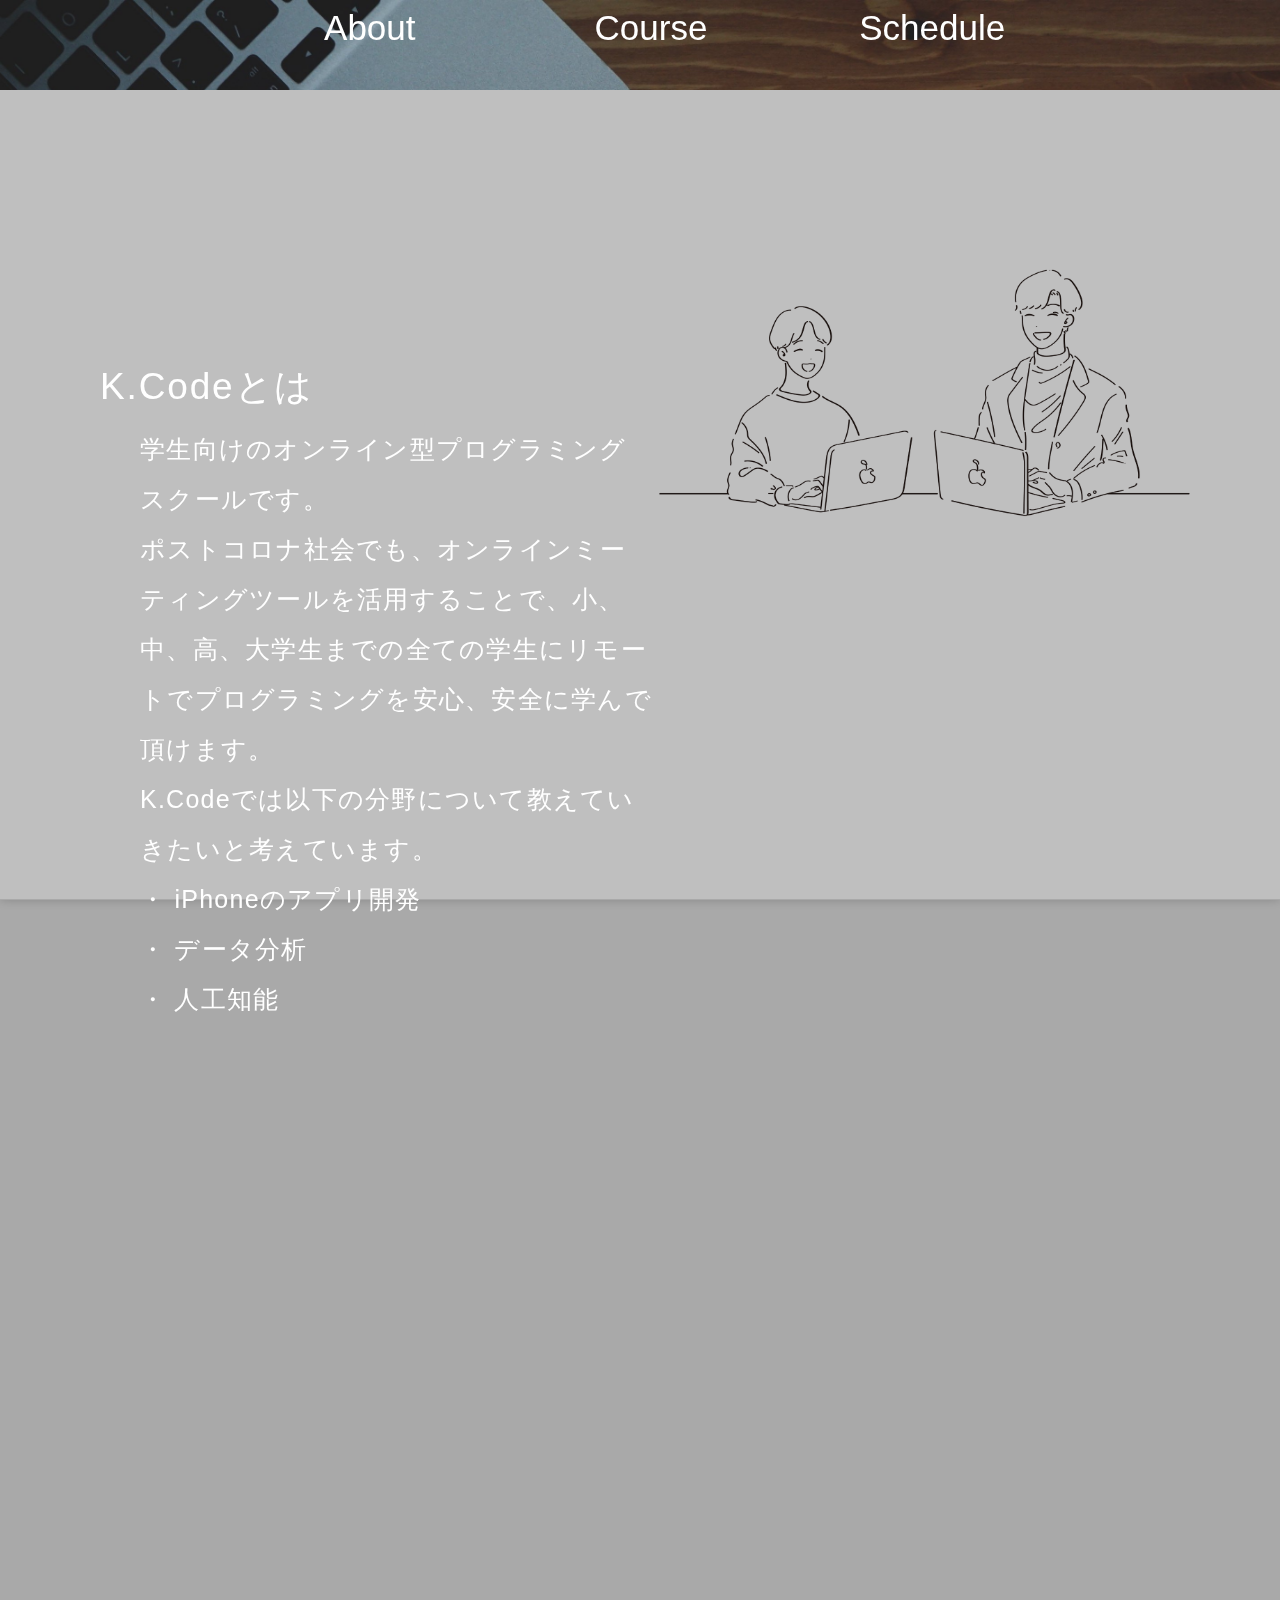
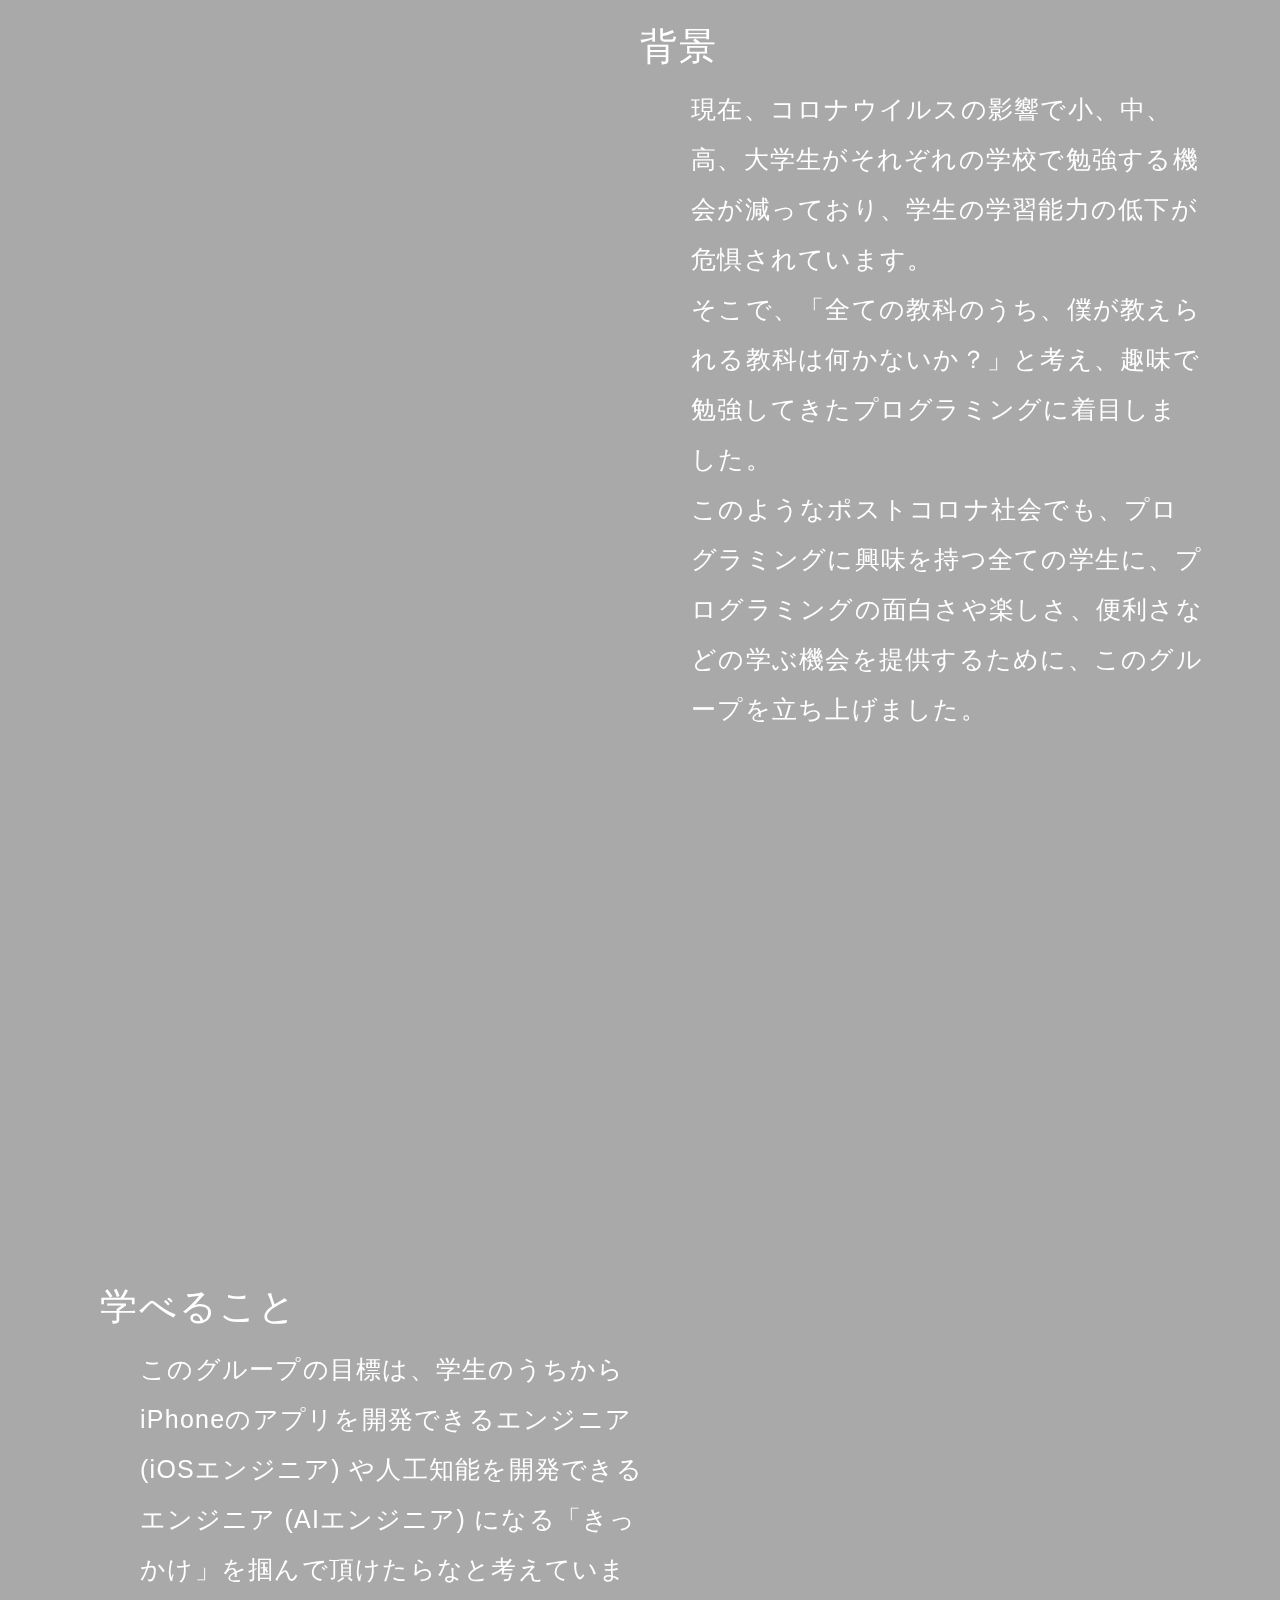
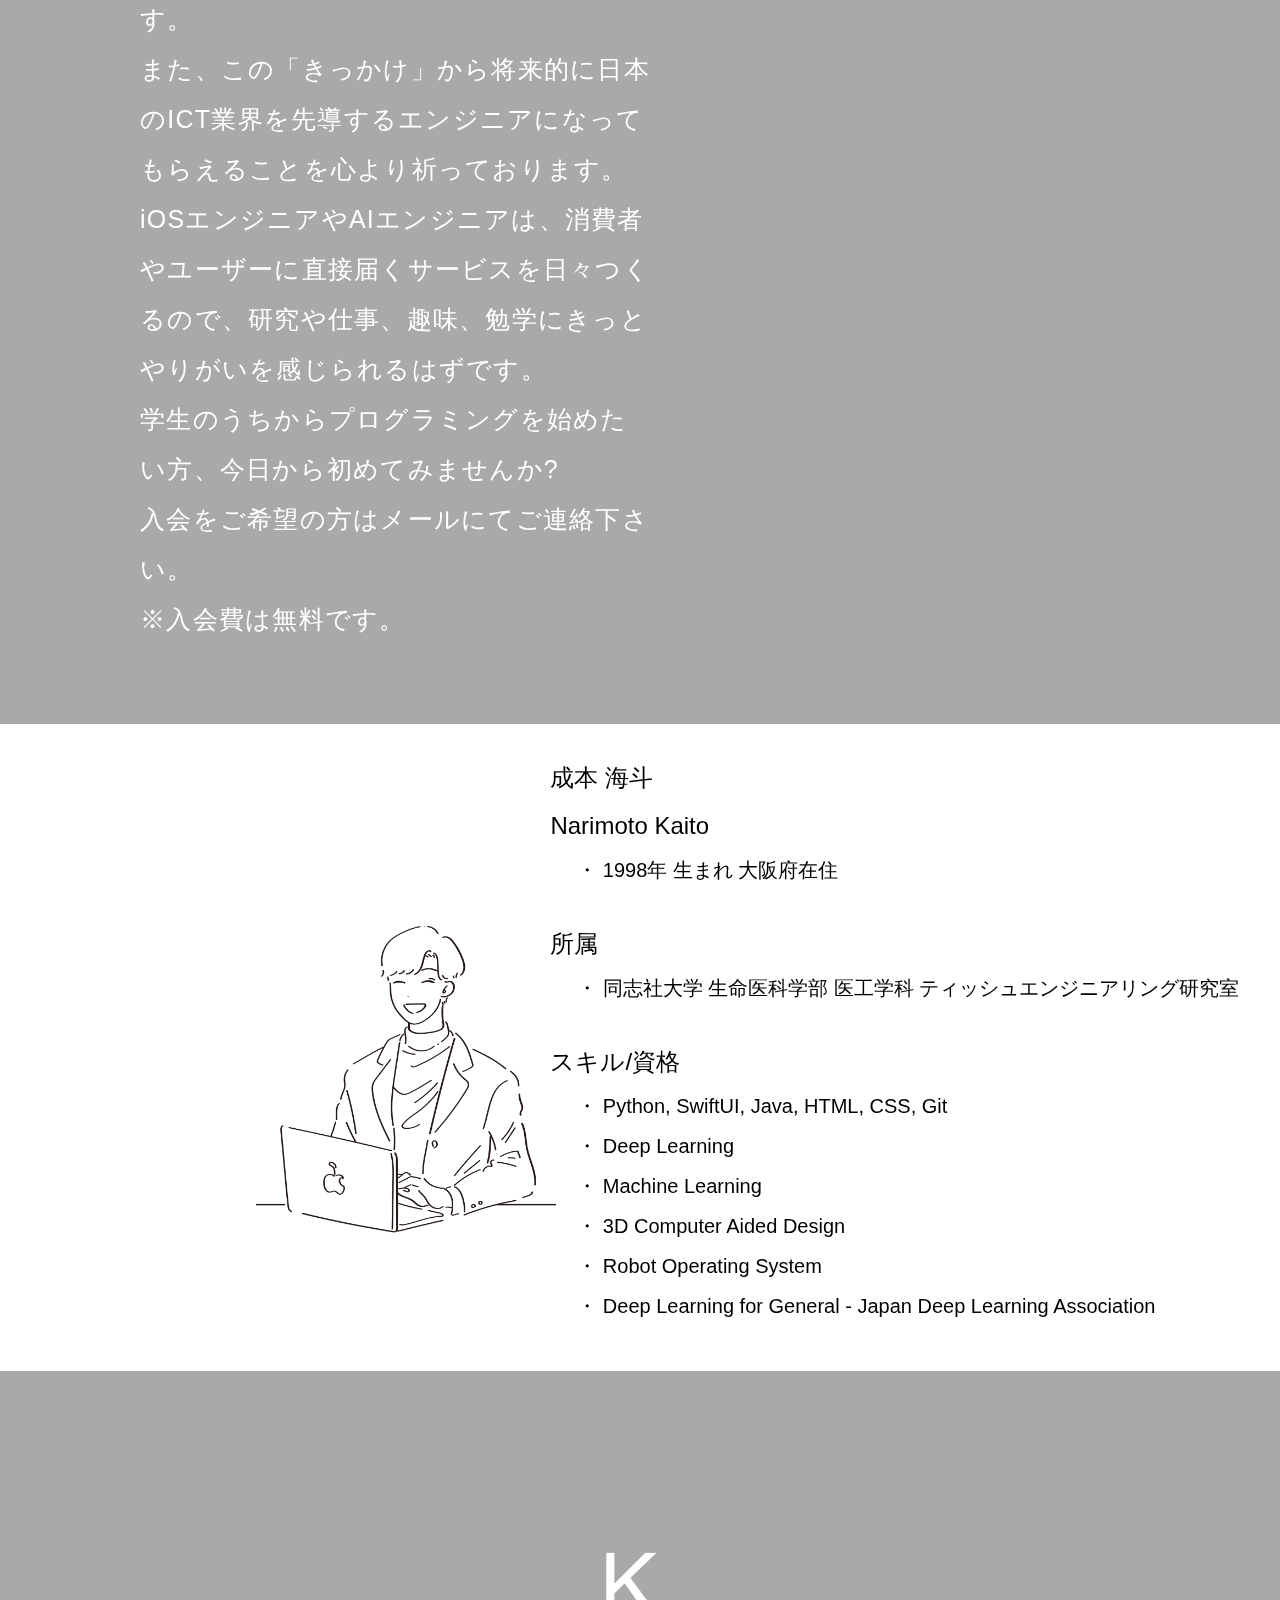
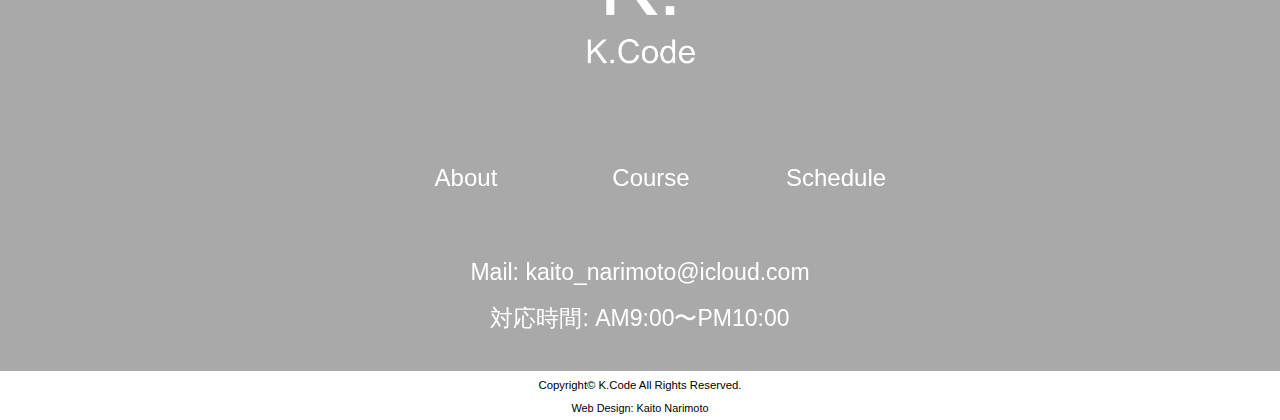
==== about_kcode.html @ 1149d19e "Add files via upload" ====
<!DOCTYPE html>
<html lang="ja">
<head>
<meta charset="UTF-8">
<meta http-equiv="X-UA-Compatible" content="IE=edge">
<title>K.Code</title>
<meta name="viewport" content="width=device-width, initial-scale=1">
<meta name="description" content="K.Code">
<meta name="keywords" content="K.Code,プログラミング,プログラミングスクール,学生,学生から始めるプログラミング,学生から始められるプログラミングスクール,学生用プログラミングスクール,学生向けのプログラミングスクール,中学,高校,大学">
<link rel="stylesheet" href="css/style_about_kcode.css">
<link rel="stylesheet" href="css/slide.css">
<script src="js/openclose.js"></script>
<script src="js/fixmenu.js"></script>
<script src="js/scroll.js"></script>
<script src="js/fixmenu_pagetop.js"></script>
<script src="https://ajax.googleapis.com/ajax/libs/jquery/1.12.4/jquery.min.js"></script>
<script>
$(window).scroll(function() {
var windowH = $(window).height(),
scrollY = $(window).scrollTop();
$('#logo img, #about-kcode-other h1, #about-kcode-other h2, #about-kcode-other h3, #about-kcode-other h4, #contents h5, #contents h6').each(function() {
  var elPosition = $(this).offset().top;
  if (scrollY > elPosition - windowH) {
    $(this).addClass("fadein");
  }else{
    $(this).removeClass("fadein");
  }
});
});

</script>
<!--フェードイン-->

</head>

<body>

<header>

<!--スライドショー-->
<aside id="mainimg">
<div class="slide1">slide1</div>
<div class="slide2">slide2</div>
<div class="slide3">slide3</div>
<div class="slide4">slide4</div>
</aside>


<nav id="menubar">
<ul>
<li><a href="index.html#about">About</a></li>
<li><a href="index.html#course">Course</a></li>
<li><a href="index.html#schedule">Schedule</a></li>
</ul>
</nav>
</header>



<div id="container">

<div id="contents">


<div class="fix-background KCode">
<div id="about-kcode">
<h1>K.Codeとは</h1>
<h2>
学生向けのオンライン型プログラミングスクールです。</br>
ポストコロナ社会でも、オンラインミーティングツールを活用することで、小、中、高、大学生までの全ての学生にリモートでプログラミングを安心、安全に学んで頂けます。</br>
K.Codeでは以下の分野について教えていきたいと考えています。</br>
 ・ iPhoneのアプリ開発</br>
 ・ データ分析</br>
 ・ 人工知能
</h2>
</div>
</div>
<div id="about-kcode-other">
<div class="fix-background Programing">
<h3>背景</h3>
<h4>
現在、コロナウイルスの影響で小、中、高、大学生がそれぞれの学校で勉強する機会が減っており、学生の学習能力の低下が危惧されています。</br>
そこで、「全ての教科のうち、僕が教えられる教科は何かないか？」と考え、趣味で勉強してきたプログラミングに着目しました。</br>
このようなポストコロナ社会でも、プログラミングに興味を持つ全ての学生に、プログラミングの面白さや楽しさ、便利さなどの学ぶ機会を提供するために、このグループを立ち上げました。</br>
</h4>
</div>
<div class="fix-background Bridge">
<h1>学べること</h1>
<h2>
このグループの目標は、学生のうちからiPhoneのアプリを開発できるエンジニア (iOSエンジニア) や人工知能を開発できるエンジニア (AIエンジニア) になる「きっかけ」を掴んで頂けたらなと考えています。</br>
また、この「きっかけ」から将来的に日本のICT業界を先導するエンジニアになってもらえることを心より祈っております。</br>
iOSエンジニアやAIエンジニアは、消費者やユーザーに直接届くサービスを日々つくるので、研究や仕事、趣味、勉学にきっとやりがいを感じられるはずです。</br>
学生のうちからプログラミングを始めたい方、今日から初めてみませんか?</br>
入会をご希望の方はメールにてご連絡下さい。</br>
※入会費は無料です。</br>
</h2>
</div>
</div>

<div class="bg2">
<div id="logo"><img src="images/about_kcode/Kperson.png"></div>

<h5 class="head">
成本 海斗</br>
Narimoto Kaito
</h5>
<h6>
  ・ 1998年 生まれ 大阪府在住
</h6>
<h5>
所属
</h5>
<h6>
  ・ 同志社大学 生命医科学部 医工学科 ティッシュエンジニアリング研究室
</h6>
<h5>
スキル/資格
</h5>
<h6>
  ・ Python, SwiftUI, Java, HTML, CSS, Git</br>
  ・ Deep Learning</br>
  ・ Machine Learning</br>
  ・ 3D Computer Aided Design</br>
  ・ Robot Operating System</br>
  ・ Deep Learning for General - Japan Deep Learning Association</br>
</br>
</h6>

</div>
<!--/#about-->


<div id="contact">

<p class="c"><a href="index.html"><img src="images/K_Code(black_transparency).png" alt="" width="150px"></a></p>

<nav id="menubar_last">
<ul>
<li><a href="index.html#about">About</a></li>
<li><a href="index.html#course">Course</a></li>
<li><a href="index.html#schedule">Schedule</a></li>
</ul>
</nav>

<p>
Mail: kaito_narimoto@icloud.com<br>
対応時間: AM9:00〜PM10:00</p>

</div>



</div>
<!--/#contents-->

</div>
<!--/#container-->


<footer>
<small>Copyright&copy; K.Code All Rights Reserved.</small>
<span class="pr">Web Design: Kaito Narimoto</span>
</footer>
<!--<p class="nav-fix-pos-pagetop"><a href="#">↑</a></p>-->

</body>
</html>
---- css/style_about_kcode.css ----
@charset "utf-8";



/*全端末（PC・タブレット・スマホ）共通設定
------------------------------------------------------------------------------------------------------------------------------------------------------*/

/*全体の設定
---------------------------------------------------------------------------*/
html,body {height: 100%;}
body {
	margin: 0px;
	padding: 0px;
	color: #333;	/*全体の文字色*/
	font-family:"Arial", "Hiragino Kaku Gothic Pro", "メイリオ", Meiryo, Osaka, "ＭＳ Ｐゴシック", "MS PGothic", sans-serif;	/*フォント種類*/
	font-size: 16px;	/*文字サイズ*/
	line-height: 2;		/*行間*/
	background: #a9a9a9;	/*背景色*/
	-webkit-text-size-adjust: none;
}
h1,h2,h3,h4,h5,h6,p,ul,ol,li,dl,dt,dd,form,figure,form {margin: 0px;padding: 0px;font-size: 100%;font-weight: normal;}
ul {list-style-type: none;}
ol {padding-left: 40px;padding-bottom: 15px;}
img {border: none;max-width: 100%;height: auto;vertical-align: middle;}
table {border-collapse:collapse;font-size: 100%;border-spacing: 0;}
iframe {width: 100%;}

@keyframes opa1 {
0% {opacity: 0;}
100% {opacity: 1;}
}

/*リンク（全般）設定
---------------------------------------------------------------------------*/
a {
	color: #333;		/*リンクテキストの色*/
	transition: 0.5s;	/*マウスオン時の移り変わるまでの時間設定。0.5秒。*/
	text-decoration: none;
}
a:hover {
	color: #ff4765;			/*マウスオン時の文字色*/
	text-decoration: none;	/*マウスオン時に下線を消す設定。残したいならこの１行削除。*/
}

/*ヘッダー（一番上の、ロゴやメニューが入っているブロック）
---------------------------------------------------------------------------*/
header {
	height: 10%;
	overflow-x: hidden;
	position: relative;
	background: url(../images/background.jpg) no-repeat center center / cover;	/*背景画像の読み込み*/
}

header h1 {
	text-align: center;
	font-size: 50px;	/*文字サイズ*/
	position: relative;
	margin-top: 70px;
	top: 30%;	/*ロゴやメニューが入っているブロックに対して、下からの配置場所の指定。*/
	color: #fff;
}

/*メニュー
---------------------------------------------------------------------------*/
/*メニューブロック全体への指定*/
#menubar {
	position: absolute;
	bottom: 20%;	/*ロゴやメニューが入っているブロックに対して、下からの配置場所の指定。*/
	left: 11px;
	width: 100%;
	text-align: center;
}
/*メニュー１個あたりの指定*/
#menubar li {
	display: inline-block;
	margin: 0 3%;
	animation-name: opa1;
	animation-delay: 1S;
	animation-duration: 1S;
	animation-fill-mode: both;
}
#menubar li a {
	text-decoration: none;display: block;text-align: center;
	width: 200px;	/*メニューの幅*/
	font-size: 35px;
	color: #ffffff;	/*文字色*/
	border-bottom: 2px solid transparent;	/*下線の幅、線種、色。transparentは透明の事。*/
	padding-bottom: 7px;	/*下線と文字の間にとる余白*/
}
/*マウスオン時の指定*/
#menubar li a:hover {
	border-bottom: 2px solid #ffffff;	/*下線の幅、線種、色*/
	letter-spacing: 0.1em;			/*文字間隔を少しだけ広くする指定。そのままがいいならこの１行を削除。*/
}
#menubar_last {
	position: absolute;
	bottom: 160px;	/*ロゴやメニューが入っているブロックに対して、下からの配置場所の指定。*/
	left: 11px;
	width: 100%;
	text-align: center;
}
/*メニュー１個あたりの指定*/
#menubar_last li {
	display: inline-block;
	margin: 0 1%;
	animation-name: opa1;
	animation-delay: 1S;
	animation-duration: 1S;
	animation-fill-mode: both;
}
#menubar_last li a {
	text-decoration: none;display: block;text-align: center;
	width: 155px;	/*メニューの幅*/
	font-size: 24px;
	color: #ffffff;	/*文字色*/
	border-bottom: 2px solid transparent;	/*下線の幅、線種、色。transparentは透明の事。*/
	padding-bottom: 7px;	/*下線と文字の間にとる余白*/
}
/*マウスオン時の指定*/
#menubar_last li a:hover {
	border-bottom: 2px solid #ffffff;	/*下線の幅、線種、色*/
	letter-spacing: 0.1em;			/*文字間隔を少しだけ広くする指定。そのままがいいならこの１行を削除。*/
}
/*上部固定メニューを初期設定では非表示にする*/
.nav-fix-pos {
	display: none;
}
/*fixmenu.jsの設定値にスクロールした時の設定*/
body.is-fixed .nav-fix-pos {
	animation-name: scroll;		/*アニメーションのキーフレームの名前（scroll）*/
	animation-duration: 0.3s;	/*アニメーションの実行時間。0.3秒。*/
	animation-fill-mode: forwards;	/*アニメーションの完了後、最後のキーフレームを維持する*/
}

/*コンテナー（headerとfooterをのぞくブロックを囲むブロック）
---------------------------------------------------------------------------*/
#container {
	overflow:hidden;
}

/*上部固定メインメニューのアニメーションのキーフレーム設定。
フレームが100コマ（0%〜100%）あると思って下さい。
---------------------------------------------------------------------------*/
@keyframes scroll {

/*0コマ目*/
0% {
	opacity: 0;		/*透明度（透明の状態）*/
}
/*100コマ目*/
100% {
	opacity: 1;	/*透明度（色が100%出た状態）*/
	top: 0px;	/*画面上から0pxの場所に配置。（「#top #menubar」で枠外に出していたメニューを定位置に戻す設定）*/
}

}
@keyframes fadein-bottom {
   0% {
      opacity: 0;
      transform: translateY(-20px);
   }
   100% {
      opacity: 1;
      transform: translateY(0);
   }
}
/*フェードイン*/
.fadein {
	opacity: 0;
	animation-name: fadein-bottom;
	animation-delay: 0.5S;
	animation-duration: 1.5s;
	animation-timing-function: ease-out;
	animation-fill-mode: both;
}
/*コンテンツ（上のcontainerの中のブロック）
---------------------------------------------------------------------------*/

#contents {
	overflow: hidden;
	position: relative;z-index: 1;
}
#logo img {
	display: block;
	left: 20%;
	width: 300px;
	position: absolute;
	padding-top: 180px;
}
#contents h1 {
	clear: both;
	font-size: 37px;	/*文字サイズ*/
	letter-spacing: 0.05em;	/*文字間隔を少し広くとる設定*/
	text-align: left;		/*文字をセンタリング*/
	position: relative;
	padding-top: 180px;
	left: 100px;
	color: #ffffff;		/*文字色*/
}
#contents h2 {
	clear: both;
	font-size: 25px;	/*文字サイズ*/
	letter-spacing: 0.05em;	/*文字間隔を少し広くとる設定*/
	text-align: left;		/*文字をセンタリング*/
	position: relative;
	left: 140px;
	width: 40%;
	color: #ffffff;		/*文字色*/
}
#contents h3 {
	clear: both;
	font-size: 37px;	/*文字サイズ*/
	letter-spacing: 0.05em;	/*文字間隔を少し広くとる設定*/
	text-align: left;		/*文字をセンタリング*/
	position: relative;
	padding-top: 180px;
	left: 50%;
	color: #ffffff;		/*文字色*/
}
#contents h4 {
	clear: both;
	font-size: 25px;	/*文字サイズ*/
	letter-spacing: 0.05em;	/*文字間隔を少し広くとる設定*/
	text-align: left;		/*文字をセンタリング*/
	position: relative;
	left: 54%;
	width: 40%;
	color: #ffffff;		/*文字色*/
}

#contents h5 {
	color: #000;
	font-size: 24px;	/*文字サイズ*/
	position: relative;
	padding-top: 30px;	/*上に100px移動させる設定*/
	left: 40%;
	text-align: left;
	width: 100%;

}

#contents h6 {
	color: #000;
	font-size: 20px;	/*文字サイズ*/
	position: relative;
	left: 43%;
	text-align: left;
	width: 100%;
}

/*コンテンツ内にあるp(段落)タグ設定*/
#contact p {
	font-size: 23px;
	text-align: center;
	color: #ffffff;
	padding-top: 170px
}
/*他。微調整。*/
#contents p + p {
	margin-top: -5px;
}
#contents h2 + p,
#contents h3 + p {
	margin-top: -10px;
}
#about-kcode {
	animation-name: fadein-bottom;
	animation-delay: 1.5S;
	animation-duration: 2.0s;
	animation-timing-function: ease-out;
	animation-fill-mode: both;
}
#contact {
	height: 600px;
}
/*コンテンツ内にある固定バックグラウンド*/
.fix-background {
	min-height: 1100px;
	background-attachment: fixed;
	background-size: cover;
	background-repeat: no-repeat;
	background-position: center;
}
.Bridge {
	background-image: url(../images/about_kcode/bridge.jpg);
	padding-top: 80px;
	padding-bottom: 80px;
}
.KCode {
	background-image: url(../images/about_kcode/about_KCode.png);
	padding-top: 80px;
	padding-bottom: 80px;
}
.Programing {
	background-image: url(../images/about_kcode/code.png);
	padding-top: 80px;
	padding-bottom: 80px;
}
/*白色ボックス*/
/*clearfix（変更不要）*/
.bg2:after {
    content: "";display: block;clear: both;
}

/*bg2ブロック*/
.bg2 {
	min-height: 500px;
	background: #ffff;	/*背景色*/
	color: #ffff;			/*文字色*/
	padding: 0 15% 5px;
}







/*フッター設定
---------------------------------------------------------------------------*/
footer {
	clear: both;
	margin: 0;
	padding: 0;
	text-align: center;
	background: #ffffff;	/*背景色*/
	color: #000000;		/*文字色*/
	font-size: 85%;		/*文字サイズ*/
	position: relative;
	z-index: 2;
}
footer a {
	color: #fff;	/*リンクテキストの文字色*/
	text-decoration: none;
}
footer a:hover {
	color: #fff;	/*マウスオン時の文字色*/
}
footer .pr {
	display: block;
	font-size: 80%;
}


/*テーブル
---------------------------------------------------------------------------*/
/*テーブル１行目に入った見出し部分（※caption）*/
.ta1 caption {
	border: 1px solid #999;	/*テーブルの枠線の幅、線種、色*/
	border-bottom: none;	/*下線だけ消す*/
	text-align: center;		/*文字をセンタリング*/
	background: #dfdfdf;	/*背景色*/
	font-weight: bold;		/*太字に*/
	padding: 10px;			/*ボックス内の余白*/
}
/*テーブル１行目に入った見出し部分（※tamidashi）*/
.ta1 th.tamidashi {
	width: auto;
	text-align: center;	/*文字をセンタリング*/
	background: #dfdfdf;	/*背景色*/
}
/*ta1テーブルブロック設定*/
.ta1 {
	table-layout: fixed;
	width: 100%;
	margin: 0 auto 20px;
}
.ta1, .ta1 td, .ta1 th {
	word-break: break-all;
	border: 1px solid #fff;	/*テーブルの枠線の幅、線種、色*/
	text-align: center;
	padding: 10px;			/*テーブル内の余白*/
	color: #fff;
}
/*テーブルの左側ボックス*/
.ta1 th {
	text-align: center;	/*センタリング*/
	width: 30%;			/*幅*/
}


/*PAGE TOP（↑）設定
---------------------------------------------------------------------------*/
body .nav-fix-pos-pagetop a {
	display: none;
}
body.is-fixed-pagetop .nav-fix-pos-pagetop a {
	display: block;text-decoration: none;text-align: center;position: fixed;animation-name: opa1;animation-duration: 1s;animation-fill-mode: forwards;
	width: 20%;		/*ボタンの幅*/
	line-height: 60px;	/*ボタンの高さ*/
	bottom: 50px;		/*画面の下からの配置場所指定*/
	right: 3%;			/*画面の右からの配置場所指定*/
	background: #555;	/*背景色（古いブラウザ用）*/
	background: rgba(0,0,0,0.5);	/*背景色。0,0,0は黒の事で、0.5は色が50%出た状態の事。*/
	color: #fff;		/*文字色*/
	border-radius: 50%;	/*円形にする指定。この１行を削除すると正方形になります。*/
}
body.is-fixed-pagetop .nav-fix-pos-pagetop a:hover {
	background: #999;	/*マウスオン時の背景色*/
}


/*ul.disc,olタグ
---------------------------------------------------------------------------*/
ul.disc {
	list-style: disc;
	padding: 0 20px 20px 55px;
}
ol {
	padding: 0 20px 20px 42px;
}

/*その他
---------------------------------------------------------------------------*/
.look {background: #fff;border: 1px solid #ccc;padding: 5px 10px;border-radius: 4px;}
.mb15,.mb1em {margin-bottom: 15px;}
.clear {clear: both;}
ul.disc {padding: 0em 25px 15px 40px;list-style: disc;}
.color1, .color1 a {color: #ff4765;}
.pr {font-size: 10px;}
.wl {width: 96%;}
.ws {width: 50%;}
.c {text-align: center;}
.r {text-align: right;}
.l {text-align: left;}
.big1 {font-size: 40px;letter-spacing: 0.2em;}
.mini1 {font-size: 11px;display: inline-block;line-height: 1.5;}
.sh {display: none;}




/*画面幅800px以下の設定
------------------------------------------------------------------------------------------------------------------------------------------------------*/
@media screen and (max-width:900px){

/*ヘッダー（一番上の、ロゴやメニューが入っているブロック）
---------------------------------------------------------------------------*/
/*ロゴ画像*/
header #logo img {
	width: 20%;	/*画像の幅*/
	left: 40%;	/*ロゴやメニューが入っているブロックに対して、左からの配置場所の指定。*/
}
/*画像の設定*/
.list img {
	width: 50%;			/*画像幅*/
	float: right;		/*画像を左に回り込み*/
	margin-right: 3%	/*画像の右側に空けるスペース*/
}

#menubar li a {
	text-decoration: none;display: block;text-align: center;
	width: 140px;	/*メニューの幅*/
	font-size: 21px;
	color: #ffffff;	/*文字色*/
	border-bottom: 2px solid transparent;	/*下線の幅、線種、色。transparentは透明の事。*/
	padding-bottom: 7px;	/*下線と文字の間にとる余白*/
}



/*画面幅480px以下の設定
------------------------------------------------------------------------------------------------------------------------------------------------------*/
@media screen and (max-width:480px){

/*ヘッダー（一番上の、ロゴやメニューが入っているブロック）
---------------------------------------------------------------------------*/
/*ロゴ画像*/
header #logo img {
	width: 30%;	/*画像の幅*/
	left: 35%;	/*ロゴやメニューが入っているブロックに対して、左からの配置場所の指定。*/
}

#menubar li a {
	text-decoration: none;display: block;text-align: center;
	width: 80px;	/*メニューの幅*/
	font-size: 16px;
	color: #ffffff;	/*文字色*/
	border-bottom: 2px solid transparent;	/*下線の幅、線種、色。transparentは透明の事。*/
	padding-bottom: 7px;	/*下線と文字の間にとる余白*/
}
#menubar_last li a {
	text-decoration: none;display: block;text-align: center;
	width: 80px;	/*メニューの幅*/
	font-size: 16px;
	color: #ffffff;	/*文字色*/
	border-bottom: 2px solid transparent;	/*下線の幅、線種、色。transparentは透明の事。*/
	padding-bottom: 7px;	/*下線と文字の間にとる余白*/
}

/*コンテナー（headerとfooterをのぞくブロックを囲むブロック）
---------------------------------------------------------------------------*/
#container {
	font-size: 15px;
	font-size: 2.93vw;
}

/*コンテンツ（上のcontainerの中のブロック）
---------------------------------------------------------------------------*/
#logo img {
	left: 19%;
	width: 240px;
	position: absolute;
	padding-top: 20px;
}
#contents p {
	font-size: 12px;
}
#contents h1 {
	font-size: 16px;	/*文字サイズ*/
	width: 90%;
	left: 10px
}
#contents h2 {
	font-size: 14px;	/*文字サイズ*/
	width: 90%;
	left: 17px
}
/*コンテンツ内にあるh3(見出し)タグの指定*/
#contents h3 {
	font-size: 16px;	/*文字サイズ*/
	width: 90%;
	left: 10px
}
#contents h4 {
	font-size: 14px;	/*文字サイズ*/
	width: 90%;
	left: 17px
}
#contents h5 {
	font-size: 13px;	/*文字サイズ*/
	width: 90%;
	left: 10px
}
.head {
	height: 270px
}
#contents h6 {
	font-size: 12px;	/*文字サイズ*/
	width: 100%;
	left: 15px
}



/*ul.disc,olタグ
---------------------------------------------------------------------------*/
ul.disc {
	padding: 0 0px 20px 35px;
}
ol {
	padding: 0 0px 20px 35px;
}

/*その他
---------------------------------------------------------------------------*/
.ws {width: 96%;}
.big1 {font-size: 22px;letter-spacing: normal;}

}
---- css/slide.css ----
@charset "utf-8";


/*CSSスライドショー設定
---------------------------------------------------------------------------*/

/*１枚目*/
@keyframes slide1 {
	0% {opacity: 1;}
	10% {opacity: 1;}
	40% {}
	50% {opacity: 1;}
	60% {opacity: 0;}
	100% {opacity: 0;}
}
/*２枚目*/
@keyframes slide2 {
	0% {opacity: 0;}
	25% {opacity: 0;}
	35% {opacity: 1;}

	75% {opacity: 1;}
	85% {opacity: 0;}
	100% {opacity: 0;}
}
/*3枚目*/
@keyframes slide3 {
	0% {opacity: 0;}
	50% {opacity: 0;}
	60% {opacity: 0;}
	70% {opacity: 1;}
	90% {opacity: 1;}
	100% {opacity: 0;}
}
@keyframes slide4 {
	0% {opacity: 0;}
	10% {opacity: 0;}
	40% {}
	50% {opacity: 0;}
	60% {opacity: 0;}
	100% {opacity: 1;}
}

/*mainimg
---------------------------------------------------------------------------*/
/*画像ブロック*/
#mainimg {
	clear: left;
	text-indent: -9999px;
	position: fixed;	/*スクロールしても固定表示させる指定*/
	top: 0px;
	margin: 0;
	padding: 0;
	width: 100%;
	height: 100%;
	box-shadow: 0px 0px 10px rgba(0,0,0,0.2);	/*影の設定。右に、下に、広げる幅、rgbaは色で0,0,0は黒、0.2は透明度20%の事。*/
}
/*３枚画像の共通設定*/
.slide0,.slide1,.slide2,.slide3 {
	animation-duration: 15s;	/*実行する時間。「s」は秒の事。*/
	animation-iteration-count:infinite;		/*実行する回数。「infinite」は無限に繰り返す意味。*/
	position: absolute;left:0px;top:0px;width: 100%;height: 100%;
	animation-fill-mode: both;
	animation-timing-function: linear;
	animation-delay: 2s;
}


/*１枚目*/
.slide1 {
	height: 100%;
	overflow-x: hidden;
	background: url(../images/KCode_top_opa.png) no-repeat center center/cover;
	animation-name: slide1;		/*上で設定しているキーフレーム（keyframes）の名前*/
}
/*２枚目*/
.slide2 {
	height: 100%;
	overflow-x: hidden;
	background: url(../images/imac1.png) no-repeat center center/cover;
	animation-name: slide2;		/*上で設定しているキーフレーム（keyframes）の名前*/
}
/*３枚目*/
.slide3 {
	height: 100%;
	overflow-x: hidden;
	background: url(../images/coffee_macbook1.jpg) no-repeat center center/cover;
	animation-name: slide3;
}
.slide4 {
	height: 100%;
	overflow-x: hidden;
	background: url(../images/KCode_top_opa.png) no-repeat center center/cover;
	animation-name: slide4;		/*上で設定しているキーフレーム（keyframes）の名前*/
}
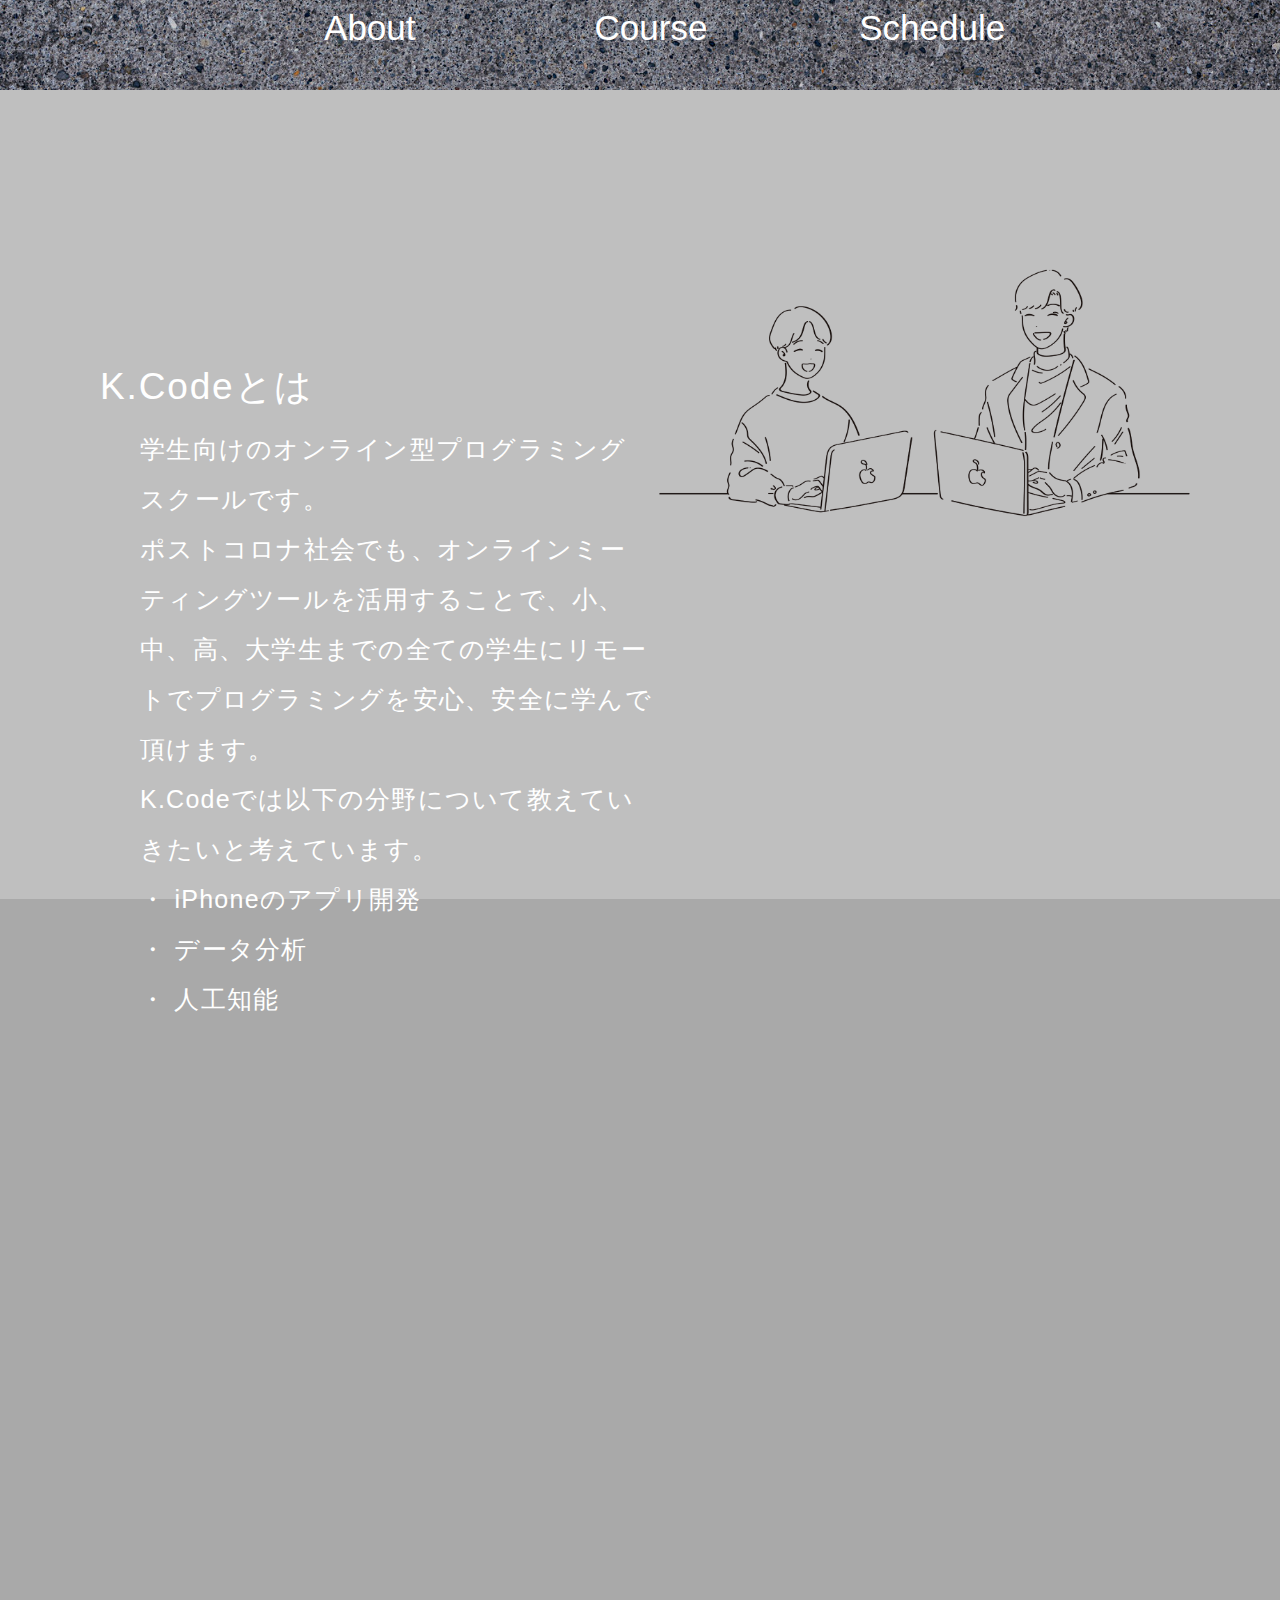
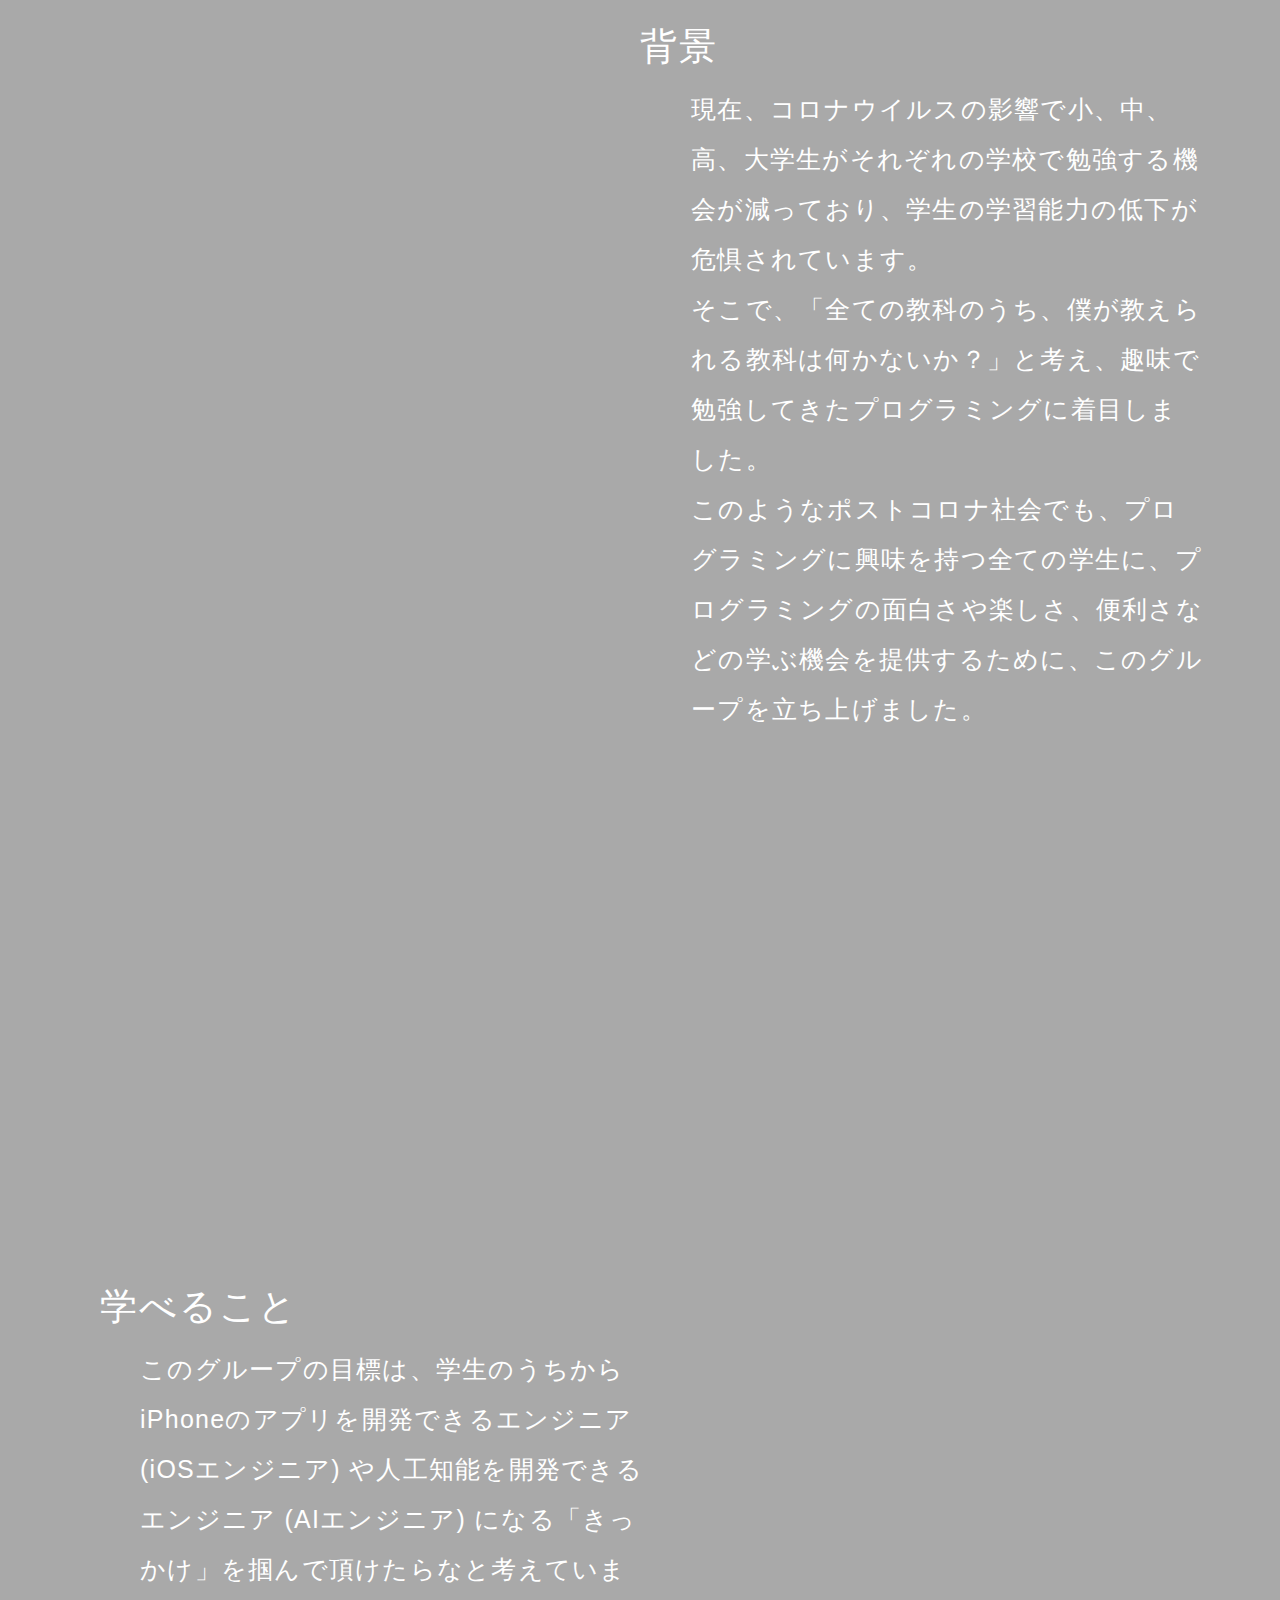
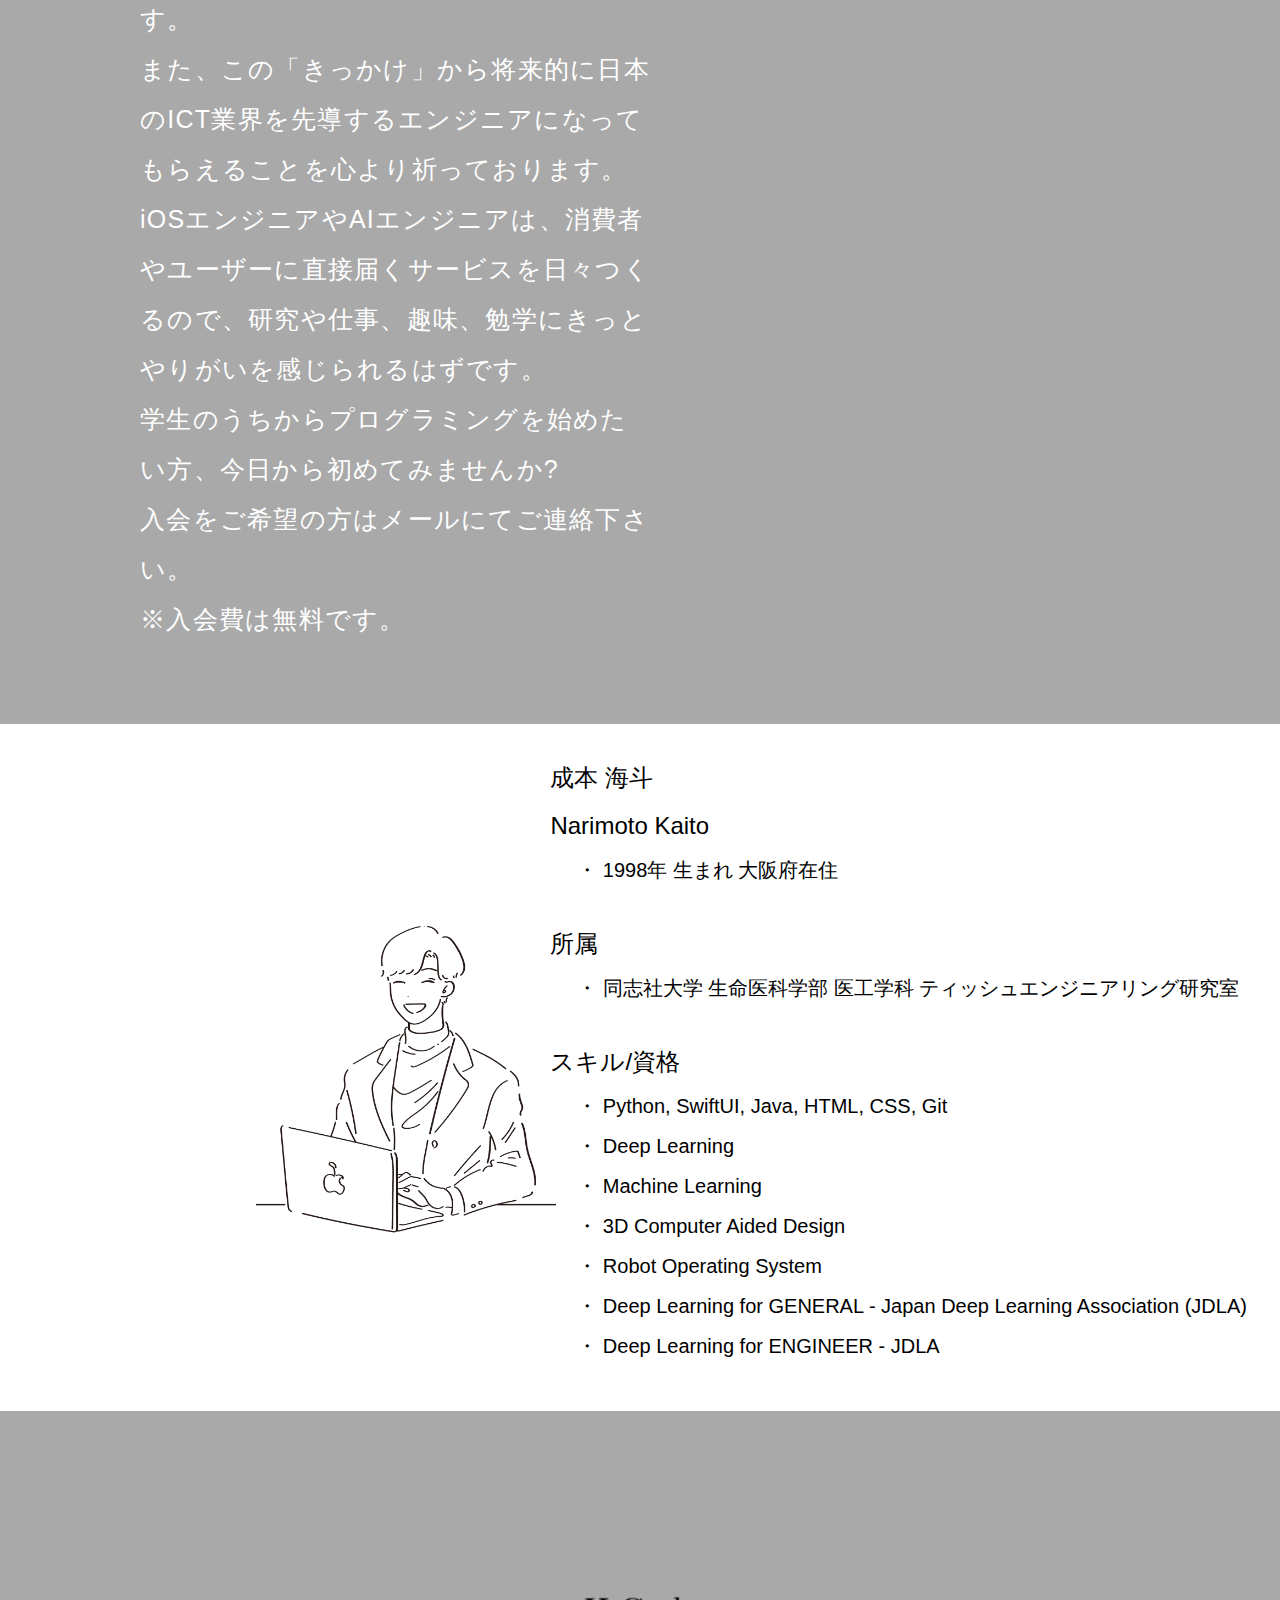
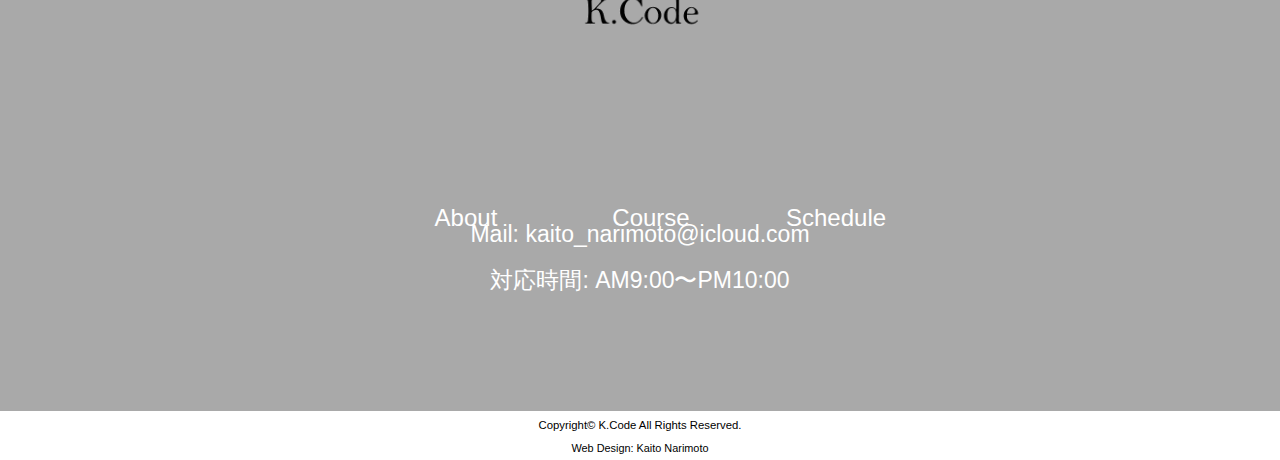
==== commit 67bd8713: "Add files via upload" ====
--- a/about_kcode.html
+++ b/about_kcode.html
@@ -37,14 +37,7 @@
 
 <header>
 
-<!--スライドショー-->
-<aside id="mainimg">
-<div class="slide1">slide1</div>
-<div class="slide2">slide2</div>
-<div class="slide3">slide3</div>
-<div class="slide4">slide4</div>
-</aside>
-
+<div class="fix-background White">
 
 <nav id="menubar">
 <ul>
@@ -53,6 +46,7 @@
 <li><a href="index.html#schedule">Schedule</a></li>
 </ul>
 </nav>
+</div>
 </header>
 
 
@@ -122,7 +116,8 @@
   ・ Machine Learning</br>
   ・ 3D Computer Aided Design</br>
   ・ Robot Operating System</br>
-  ・ Deep Learning for General - Japan Deep Learning Association</br>
+  ・ Deep Learning for GENERAL - Japan Deep Learning Association (JDLA)</br>
+  ・ Deep Learning for ENGINEER - JDLA</br>
 </br>
 </h6>
 
@@ -130,9 +125,10 @@
 <!--/#about-->
 
 
+
 <div id="contact">
-
-<p class="c"><a href="index.html"><img src="images/K_Code(black_transparency).png" alt="" width="150px"></a></p>
+<div class="fix-background KCode_Contact">
+<p class="c"><a href="index.html"><img src="images/K_Code_label(white_transparency).png" alt="" width="150px"></a></p>
 
 <nav id="menubar_last">
 <ul>
@@ -146,6 +142,7 @@
 Mail: kaito_narimoto@icloud.com<br>
 対応時間: AM9:00〜PM10:00</p>
 
+</div>
 </div>
 
 
--- a/css/slide.css
+++ b/css/slide.css
@@ -47,7 +47,7 @@
 #mainimg {
 	clear: left;
 	text-indent: -9999px;
-	position: fixed;	/*スクロールしても固定表示させる指定*/
+	position: absolute;	/*スクロールしても固定表示させる指定*/
 	top: 0px;
 	margin: 0;
 	padding: 0;
@@ -70,26 +70,26 @@
 .slide1 {
 	height: 100%;
 	overflow-x: hidden;
-	background: url(../images/KCode_top_opa.png) no-repeat center center/cover;
+	background: url(../images/KCode_top.png) no-repeat center center/cover;
 	animation-name: slide1;		/*上で設定しているキーフレーム（keyframes）の名前*/
 }
 /*２枚目*/
 .slide2 {
 	height: 100%;
 	overflow-x: hidden;
-	background: url(../images/imac1.png) no-repeat center center/cover;
+	background: url(../images/KCode_top.png) no-repeat center center/cover;
 	animation-name: slide2;		/*上で設定しているキーフレーム（keyframes）の名前*/
 }
 /*３枚目*/
 .slide3 {
 	height: 100%;
 	overflow-x: hidden;
-	background: url(../images/coffee_macbook1.jpg) no-repeat center center/cover;
+	background: url(../images/KCode_top.jpg) no-repeat center center/cover;
 	animation-name: slide3;
 }
 .slide4 {
 	height: 100%;
 	overflow-x: hidden;
-	background: url(../images/KCode_top_opa.png) no-repeat center center/cover;
+	background: url(../images/KCode_top.png) no-repeat center center/cover;
 	animation-name: slide4;		/*上で設定しているキーフレーム（keyframes）の名前*/
 }
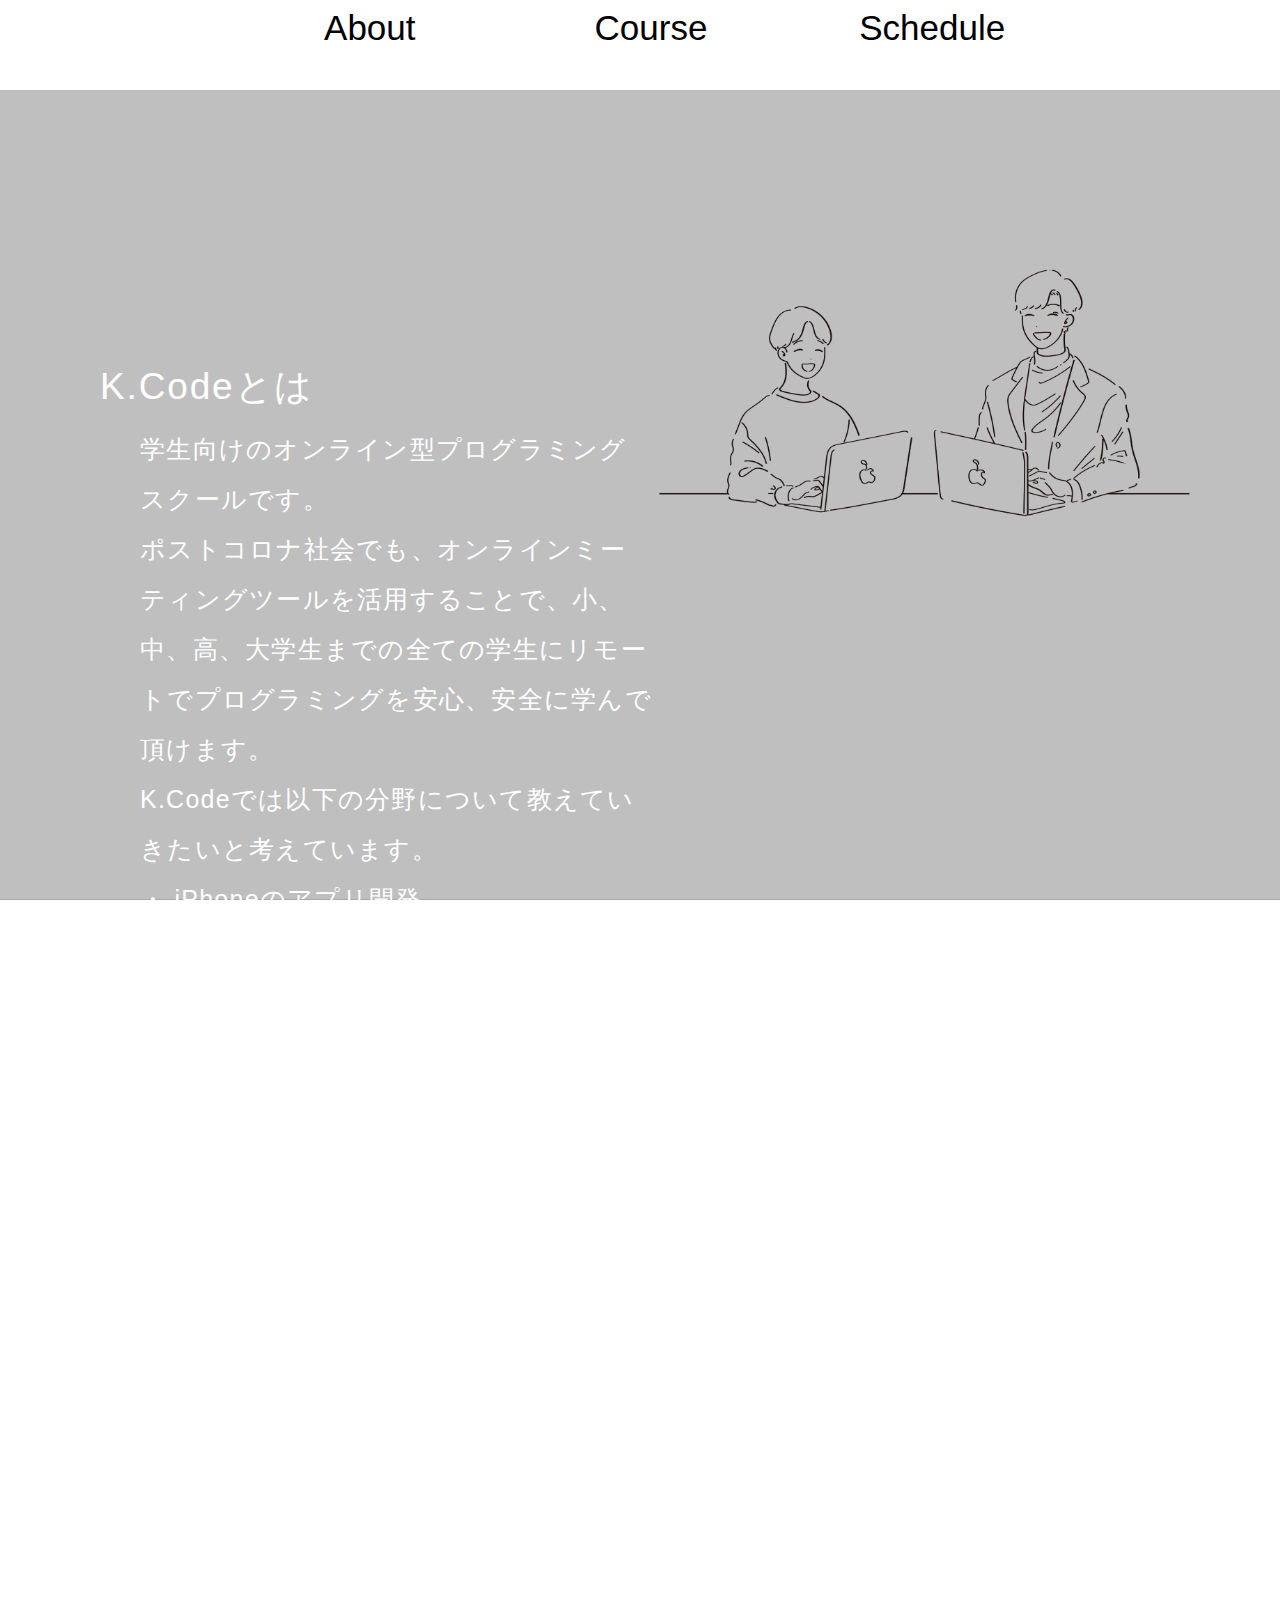
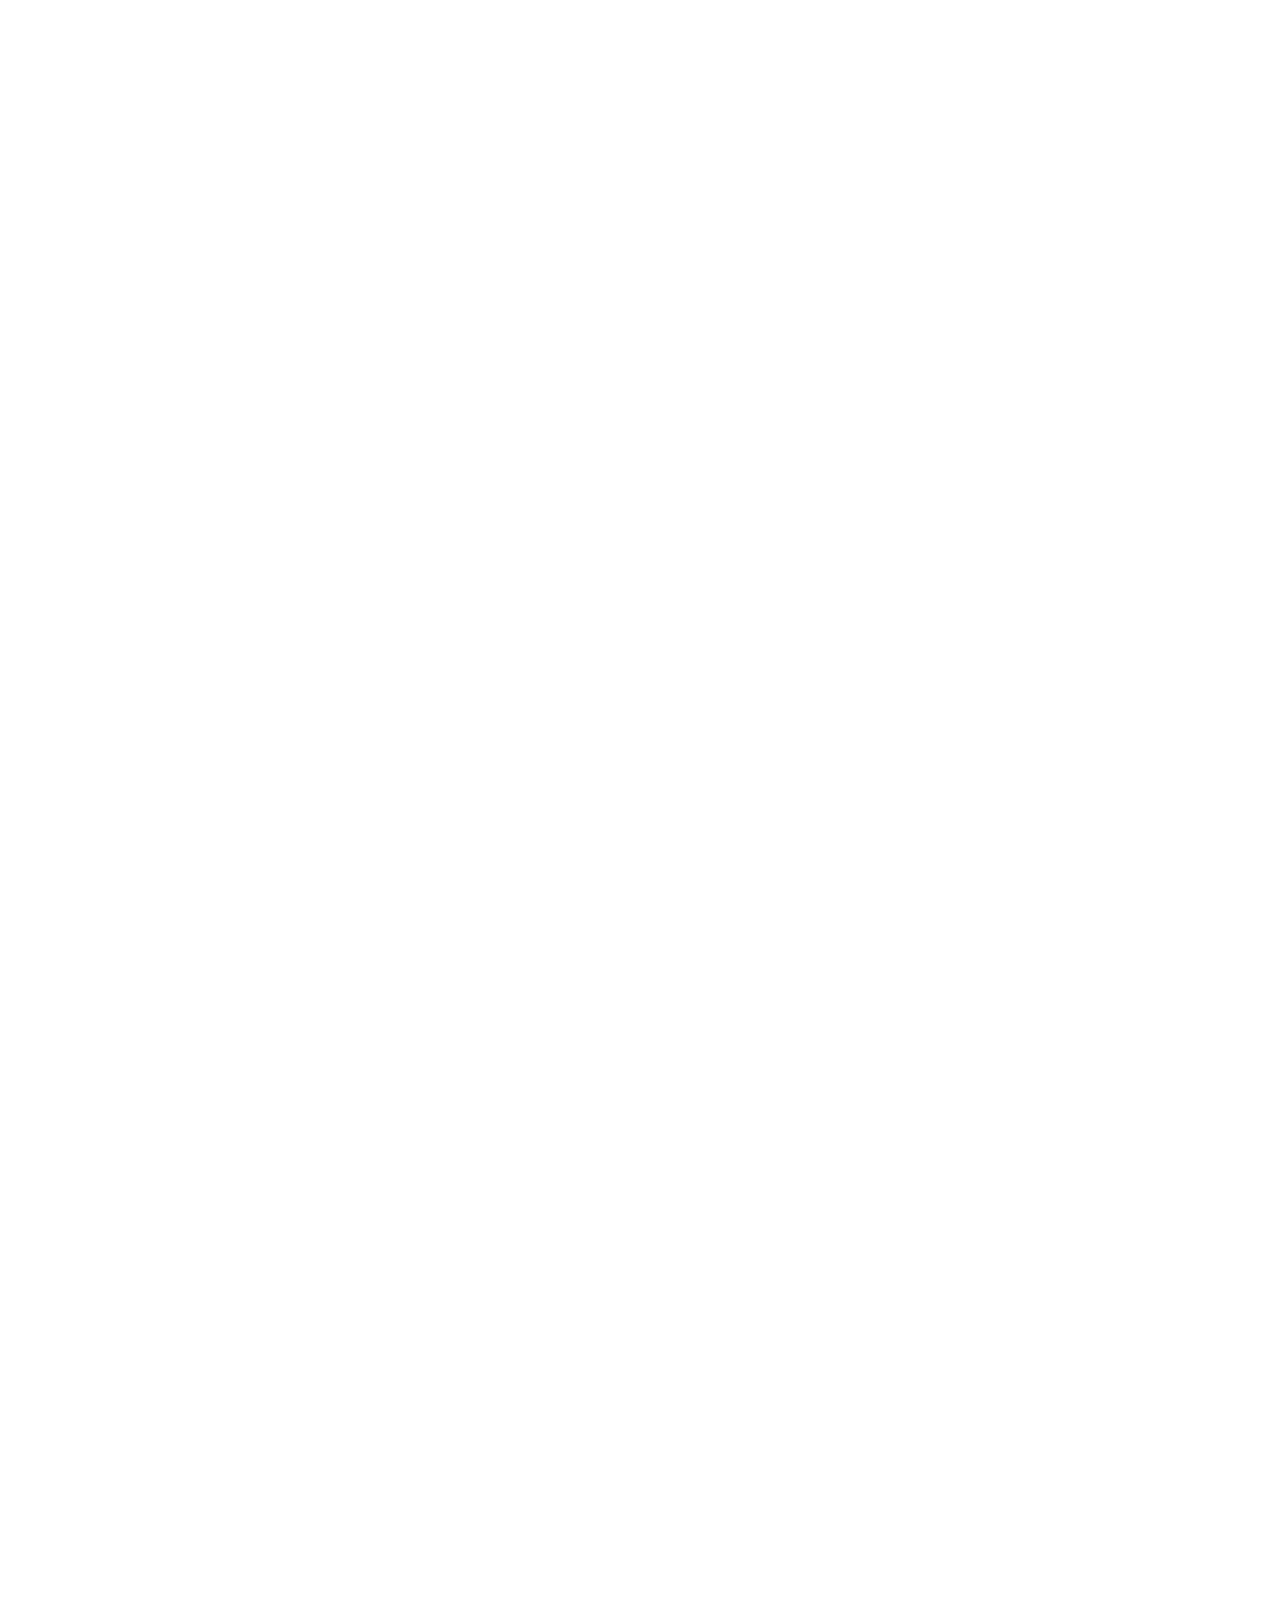
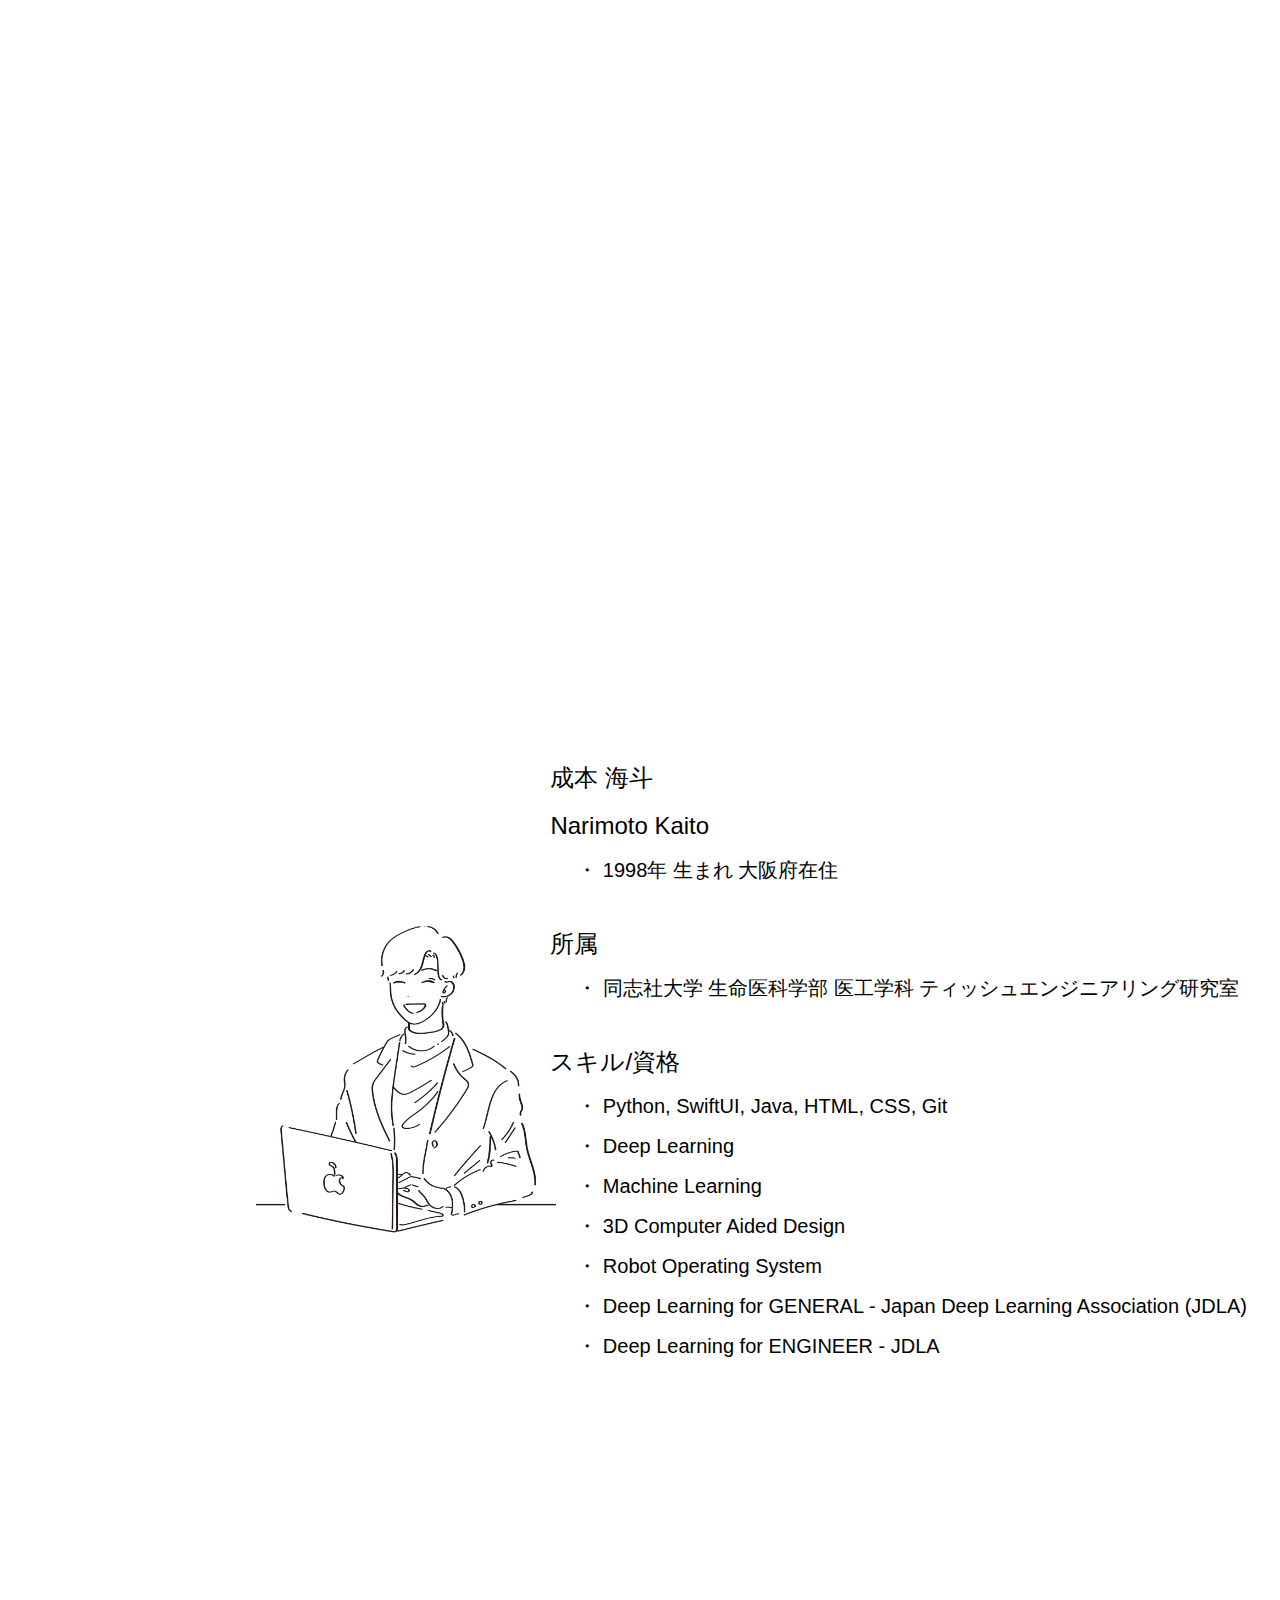
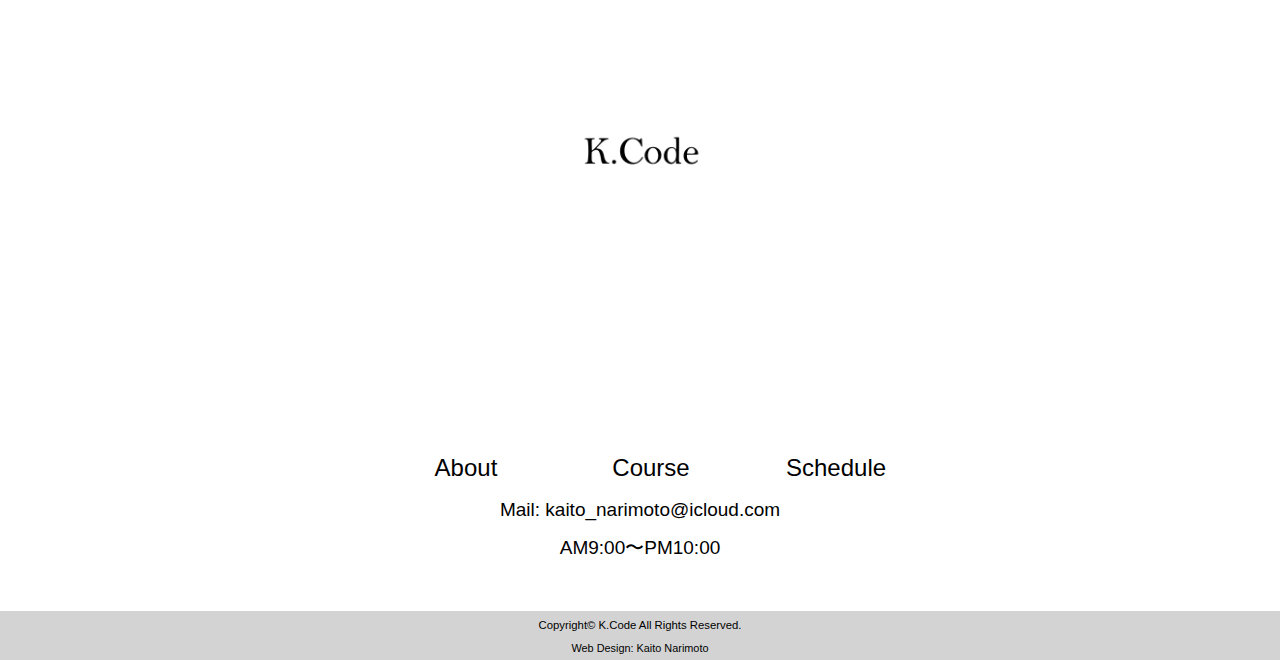
==== commit 99ab0a95: "Add files via upload" ====
--- a/about_kcode.html
+++ b/about_kcode.html
@@ -140,7 +140,7 @@
 
 <p>
 Mail: kaito_narimoto@icloud.com<br>
-対応時間: AM9:00〜PM10:00</p>
+AM9:00〜PM10:00</p>
 
 </div>
 </div>
--- a/css/style_about_kcode.css
+++ b/css/style_about_kcode.css
@@ -15,7 +15,7 @@
 	font-family:"Arial", "Hiragino Kaku Gothic Pro", "メイリオ", Meiryo, Osaka, "ＭＳ Ｐゴシック", "MS PGothic", sans-serif;	/*フォント種類*/
 	font-size: 16px;	/*文字サイズ*/
 	line-height: 2;		/*行間*/
-	background: #a9a9a9;	/*背景色*/
+	background: #fff;	/*背景色*/
 	-webkit-text-size-adjust: none;
 }
 h1,h2,h3,h4,h5,h6,p,ul,ol,li,dl,dt,dd,form,figure,form {margin: 0px;padding: 0px;font-size: 100%;font-weight: normal;}
@@ -83,18 +83,18 @@
 	text-decoration: none;display: block;text-align: center;
 	width: 200px;	/*メニューの幅*/
 	font-size: 35px;
-	color: #ffffff;	/*文字色*/
+	color: #000;	/*文字色*/
 	border-bottom: 2px solid transparent;	/*下線の幅、線種、色。transparentは透明の事。*/
 	padding-bottom: 7px;	/*下線と文字の間にとる余白*/
 }
 /*マウスオン時の指定*/
 #menubar li a:hover {
-	border-bottom: 2px solid #ffffff;	/*下線の幅、線種、色*/
+	border-bottom: 2px solid #000;	/*下線の幅、線種、色*/
 	letter-spacing: 0.1em;			/*文字間隔を少しだけ広くする指定。そのままがいいならこの１行を削除。*/
 }
 #menubar_last {
 	position: absolute;
-	bottom: 160px;	/*ロゴやメニューが入っているブロックに対して、下からの配置場所の指定。*/
+	bottom: 110px;	/*ロゴやメニューが入っているブロックに対して、下からの配置場所の指定。*/
 	left: 11px;
 	width: 100%;
 	text-align: center;
@@ -112,13 +112,13 @@
 	text-decoration: none;display: block;text-align: center;
 	width: 155px;	/*メニューの幅*/
 	font-size: 24px;
-	color: #ffffff;	/*文字色*/
+	color: #000;	/*文字色*/
 	border-bottom: 2px solid transparent;	/*下線の幅、線種、色。transparentは透明の事。*/
 	padding-bottom: 7px;	/*下線と文字の間にとる余白*/
 }
 /*マウスオン時の指定*/
 #menubar_last li a:hover {
-	border-bottom: 2px solid #ffffff;	/*下線の幅、線種、色*/
+	border-bottom: 2px solid #000;	/*下線の幅、線種、色*/
 	letter-spacing: 0.1em;			/*文字間隔を少しだけ広くする指定。そのままがいいならこの１行を削除。*/
 }
 /*上部固定メニューを初期設定では非表示にする*/
@@ -250,10 +250,10 @@
 
 /*コンテンツ内にあるp(段落)タグ設定*/
 #contact p {
-	font-size: 23px;
+	font-size: 19px;
 	text-align: center;
-	color: #ffffff;
-	padding-top: 170px
+	color: #000;
+	padding-top: 310px
 }
 /*他。微調整。*/
 #contents p + p {
@@ -271,7 +271,7 @@
 	animation-fill-mode: both;
 }
 #contact {
-	height: 600px;
+	height: 800px;
 }
 /*コンテンツ内にある固定バックグラウンド*/
 .fix-background {
@@ -281,6 +281,10 @@
 	background-repeat: no-repeat;
 	background-position: center;
 }
+.White {
+	background-image: url(../images/white.png);
+}
+
 .Bridge {
 	background-image: url(../images/about_kcode/bridge.jpg);
 	padding-top: 80px;
@@ -295,6 +299,13 @@
 	background-image: url(../images/about_kcode/code.png);
 	padding-top: 80px;
 	padding-bottom: 80px;
+}
+.KCode_Contact {
+	background-image: url(../images/KCode_top.png);
+	padding-top: 0px;
+	padding-bottom: 0px;
+	opacity: 1.0;
+	transition: all 0.5s;
 }
 /*白色ボックス*/
 /*clearfix（変更不要）*/
@@ -323,7 +334,7 @@
 	margin: 0;
 	padding: 0;
 	text-align: center;
-	background: #ffffff;	/*背景色*/
+	background: #d3d3d3;	/*背景色*/
 	color: #000000;		/*文字色*/
 	font-size: 85%;		/*文字サイズ*/
 	position: relative;
@@ -452,7 +463,6 @@
 	text-decoration: none;display: block;text-align: center;
 	width: 140px;	/*メニューの幅*/
 	font-size: 21px;
-	color: #ffffff;	/*文字色*/
 	border-bottom: 2px solid transparent;	/*下線の幅、線種、色。transparentは透明の事。*/
 	padding-bottom: 7px;	/*下線と文字の間にとる余白*/
 }
@@ -475,17 +485,25 @@
 	text-decoration: none;display: block;text-align: center;
 	width: 80px;	/*メニューの幅*/
 	font-size: 16px;
-	color: #ffffff;	/*文字色*/
+	color: #000;	/*文字色*/
 	border-bottom: 2px solid transparent;	/*下線の幅、線種、色。transparentは透明の事。*/
 	padding-bottom: 7px;	/*下線と文字の間にとる余白*/
+}
+#menubar li a:hover {
+	border-bottom: 2px solid #fff;	/*下線の幅、線種、色*/
+	letter-spacing: 0em;			/*文字間隔を少しだけ広くする指定。そのままがいいならこの１行を削除。*/
 }
 #menubar_last li a {
 	text-decoration: none;display: block;text-align: center;
 	width: 80px;	/*メニューの幅*/
 	font-size: 16px;
-	color: #ffffff;	/*文字色*/
+	color: #000;	/*文字色*/
 	border-bottom: 2px solid transparent;	/*下線の幅、線種、色。transparentは透明の事。*/
 	padding-bottom: 7px;	/*下線と文字の間にとる余白*/
+}
+#menubar_last li a:hover {
+	border-bottom: 2px solid #fff;	/*下線の幅、線種、色*/
+	letter-spacing: 0em;			/*文字間隔を少しだけ広くする指定。そのままがいいならこの１行を削除。*/
 }
 
 /*コンテナー（headerとfooterをのぞくブロックを囲むブロック）
@@ -507,7 +525,7 @@
 	font-size: 12px;
 }
 #contents h1 {
-	font-size: 16px;	/*文字サイズ*/
+	font-size: 20px;	/*文字サイズ*/
 	width: 90%;
 	left: 10px
 }
@@ -518,7 +536,7 @@
 }
 /*コンテンツ内にあるh3(見出し)タグの指定*/
 #contents h3 {
-	font-size: 16px;	/*文字サイズ*/
+	font-size: 20px;	/*文字サイズ*/
 	width: 90%;
 	left: 10px
 }
@@ -540,9 +558,65 @@
 	width: 100%;
 	left: 15px
 }
-
-
-
+#about-kcode {
+	animation-delay: 0S;
+	animation-duration: 0s;
+}
+#contact {
+	height: 700px;
+}
+#contact p {
+	font-size: 14px;
+	padding-top: 300px;
+}
+#contact img {
+	display: block;
+	width: 40%;	/*画像の幅*/
+	position: absolute;
+	left: 31%;		/*ロゴやメニューが入っているブロックに対して、左からの配置場所の指定。*/
+	bottom: 450px;	/*ロゴやメニューが入っているブロックに対して、下からの配置場所の指定。*/
+}
+@keyframes fadein-bottom {
+   0% {
+      opacity: 0;
+      transform: translateY(0);
+   }
+   100% {
+      opacity: 1;
+      transform: translateY(0);
+   }
+}
+/*フェードイン*/
+.fadein {
+	opacity: 1;
+	animation-name: fadein-bottom;
+	animation-delay: 0S;
+	animation-duration: 0s;
+	animation-timing-function: ease-out;
+	animation-fill-mode: both;
+}
+.fix-background {
+	min-height: 100%;
+	background-attachment:scroll;
+	background-size: cover;
+}
+.Bridge {
+	background-image: url(../images/about_kcode/bridge.jpg);
+	padding-top: 0px;
+}
+.KCode {
+	background-image: url(../images/about_kcode/about_KCode_short.png);
+	padding-top: 0px;
+}
+.Programing {
+	background-image: url(../images/about_kcode/rcode.png);
+	padding-top: 0px;
+}
+.KCode_Contact {
+	background-image: url(../images/about_kcode/KCode_home_short.png);
+	opacity: 1.0;
+	transition: all 0.5s;
+}
 /*ul.disc,olタグ
 ---------------------------------------------------------------------------*/
 ul.disc {
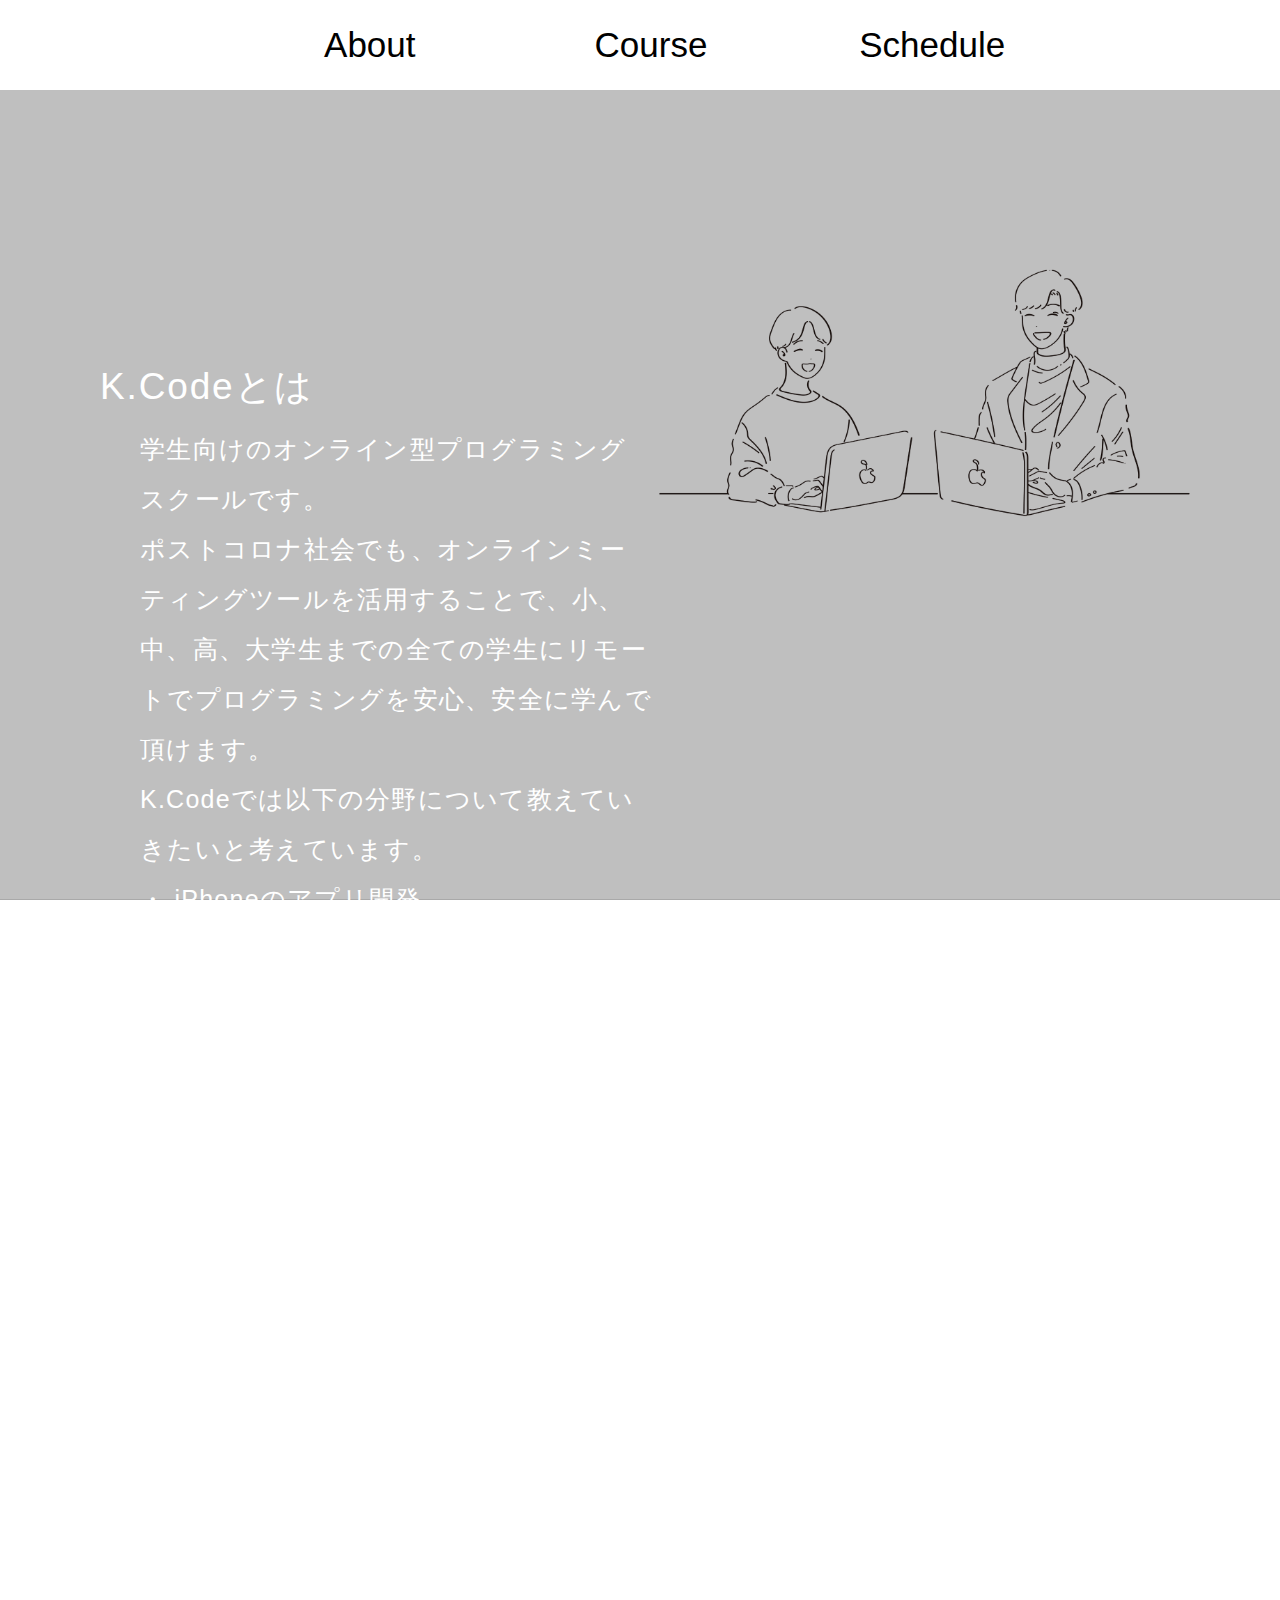
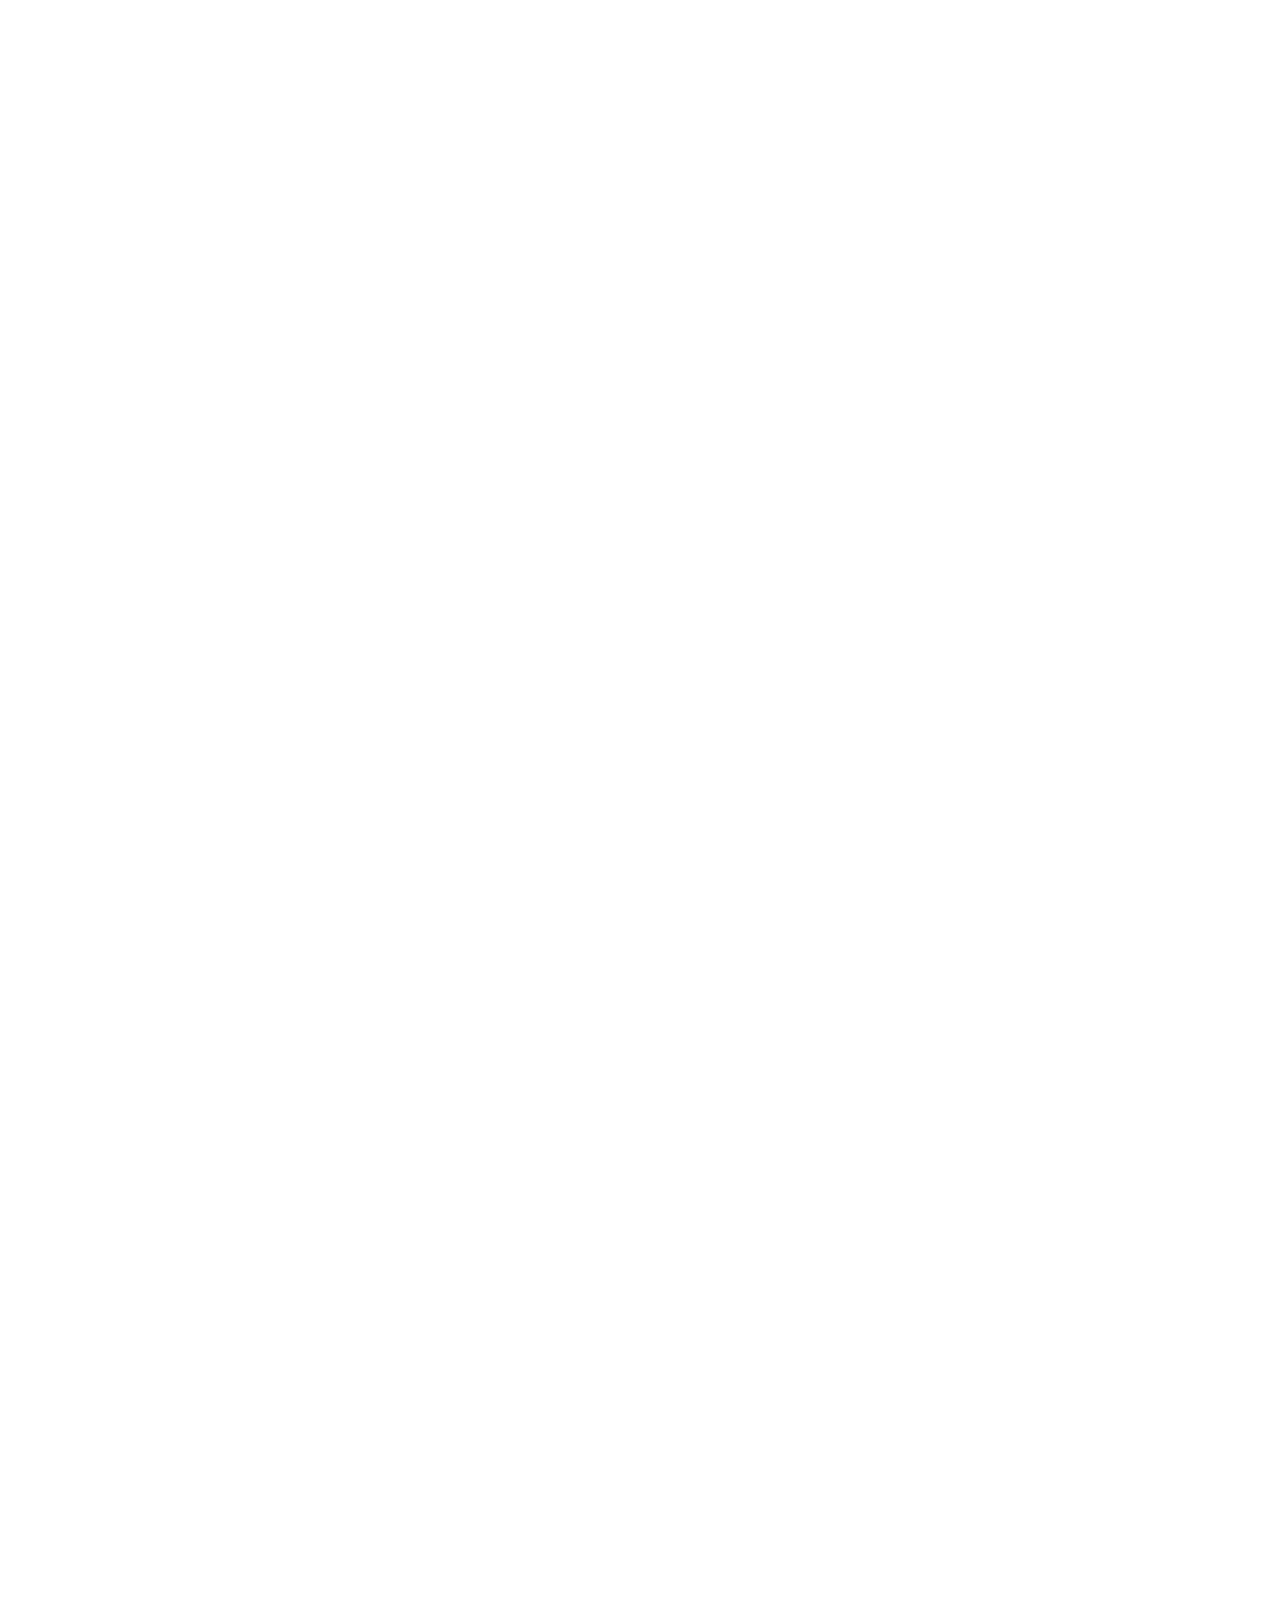
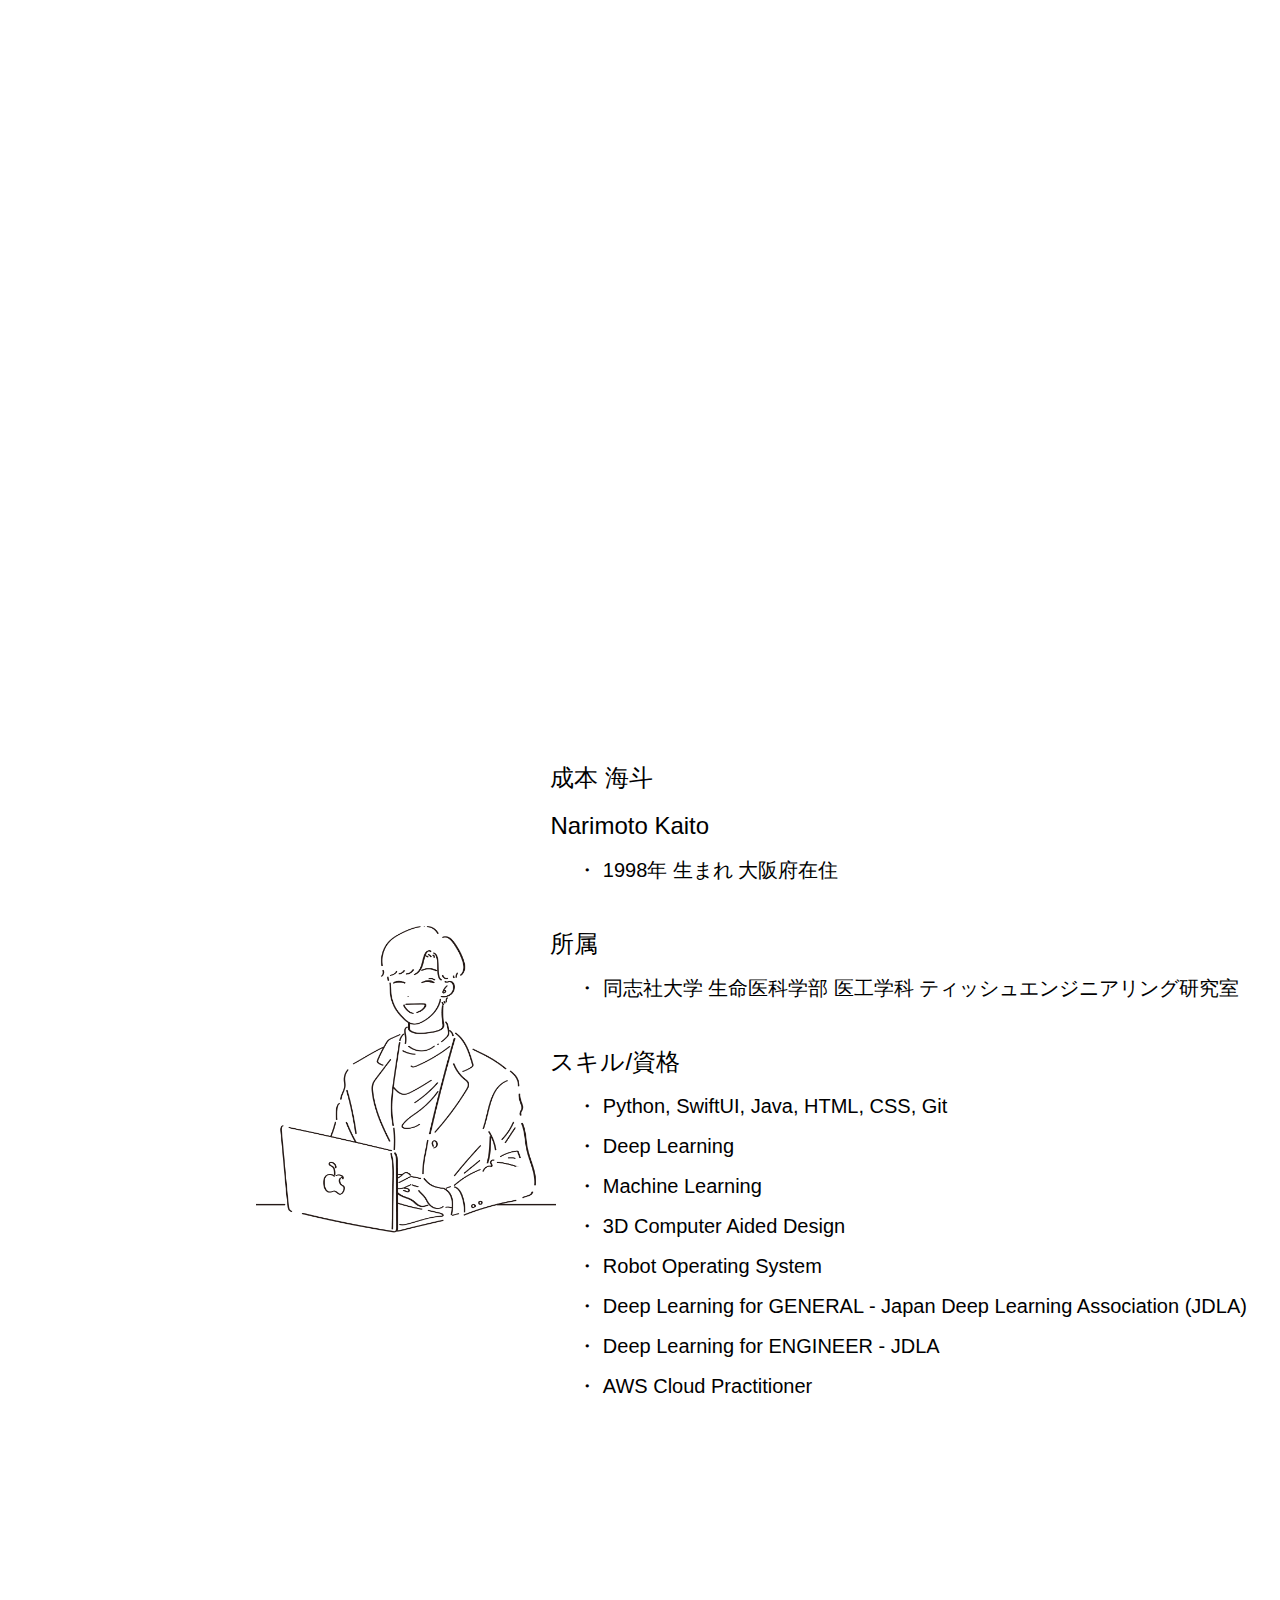
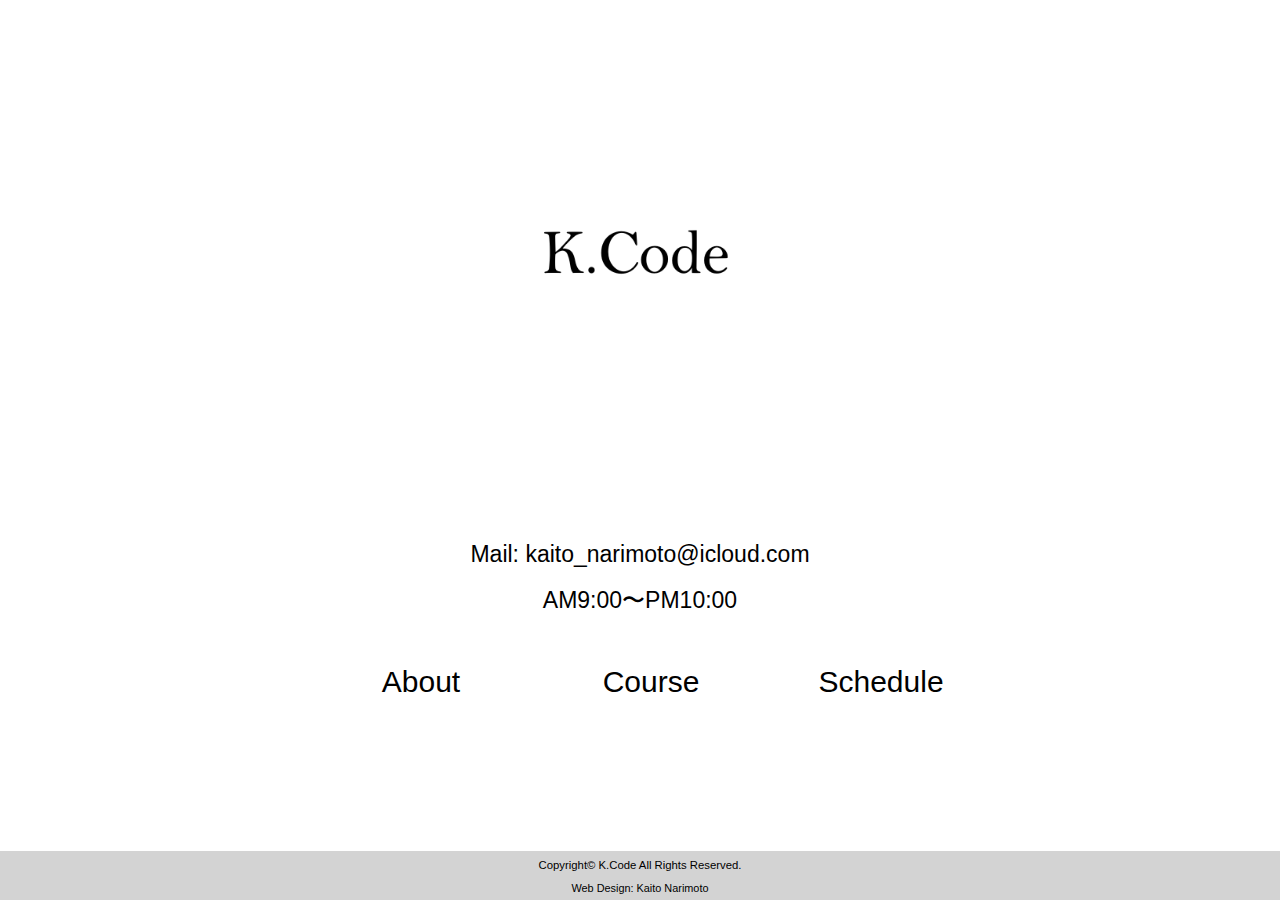
==== commit c2b49097: "new content" ====
--- a/about_kcode.html
+++ b/about_kcode.html
@@ -118,6 +118,7 @@
   ・ Robot Operating System</br>
   ・ Deep Learning for GENERAL - Japan Deep Learning Association (JDLA)</br>
   ・ Deep Learning for ENGINEER - JDLA</br>
+  ・ AWS Cloud Practitioner</br>
 </br>
 </h6>
 
--- a/css/style_about_kcode.css
+++ b/css/style_about_kcode.css
@@ -65,7 +65,7 @@
 /*メニューブロック全体への指定*/
 #menubar {
 	position: absolute;
-	bottom: 20%;	/*ロゴやメニューが入っているブロックに対して、下からの配置場所の指定。*/
+	bottom: 1%;	/*ロゴやメニューが入っているブロックに対して、下からの配置場所の指定。*/
 	left: 11px;
 	width: 100%;
 	text-align: center;
@@ -94,7 +94,7 @@
 }
 #menubar_last {
 	position: absolute;
-	bottom: 110px;	/*ロゴやメニューが入っているブロックに対して、下からの配置場所の指定。*/
+	bottom: 130px;	/*ロゴやメニューが入っているブロックに対して、下からの配置場所の指定。*/
 	left: 11px;
 	width: 100%;
 	text-align: center;
@@ -110,8 +110,8 @@
 }
 #menubar_last li a {
 	text-decoration: none;display: block;text-align: center;
-	width: 155px;	/*メニューの幅*/
-	font-size: 24px;
+	width: 200px;	/*メニューの幅*/
+	font-size: 30px;
 	color: #000;	/*文字色*/
 	border-bottom: 2px solid transparent;	/*下線の幅、線種、色。transparentは透明の事。*/
 	padding-bottom: 7px;	/*下線と文字の間にとる余白*/
@@ -248,13 +248,7 @@
 	width: 100%;
 }
 
-/*コンテンツ内にあるp(段落)タグ設定*/
-#contact p {
-	font-size: 19px;
-	text-align: center;
-	color: #000;
-	padding-top: 310px
-}
+
 /*他。微調整。*/
 #contents p + p {
 	margin-top: -5px;
@@ -271,7 +265,20 @@
 	animation-fill-mode: both;
 }
 #contact {
-	height: 800px;
+	height: 1000px;
+}
+#contact p {
+	font-size: 23px;
+	text-align: center;
+	padding-top: 340px;
+	color: #000;
+}
+#contact img {
+	display: block;
+	width: 19%;	/*画像の幅*/
+	position: absolute;
+	left: 40%;		/*ロゴやメニューが入っているブロックに対して、左からの配置場所の指定。*/
+	bottom: 550px;	/*ロゴやメニューが入っているブロックに対して、下からの配置場所の指定。*/
 }
 /*コンテンツ内にある固定バックグラウンド*/
 .fix-background {
@@ -301,7 +308,7 @@
 	padding-bottom: 80px;
 }
 .KCode_Contact {
-	background-image: url(../images/KCode_top.png);
+	background-image: url(../images/about_kcode/KCode_home.png);
 	padding-top: 0px;
 	padding-bottom: 0px;
 	opacity: 1.0;
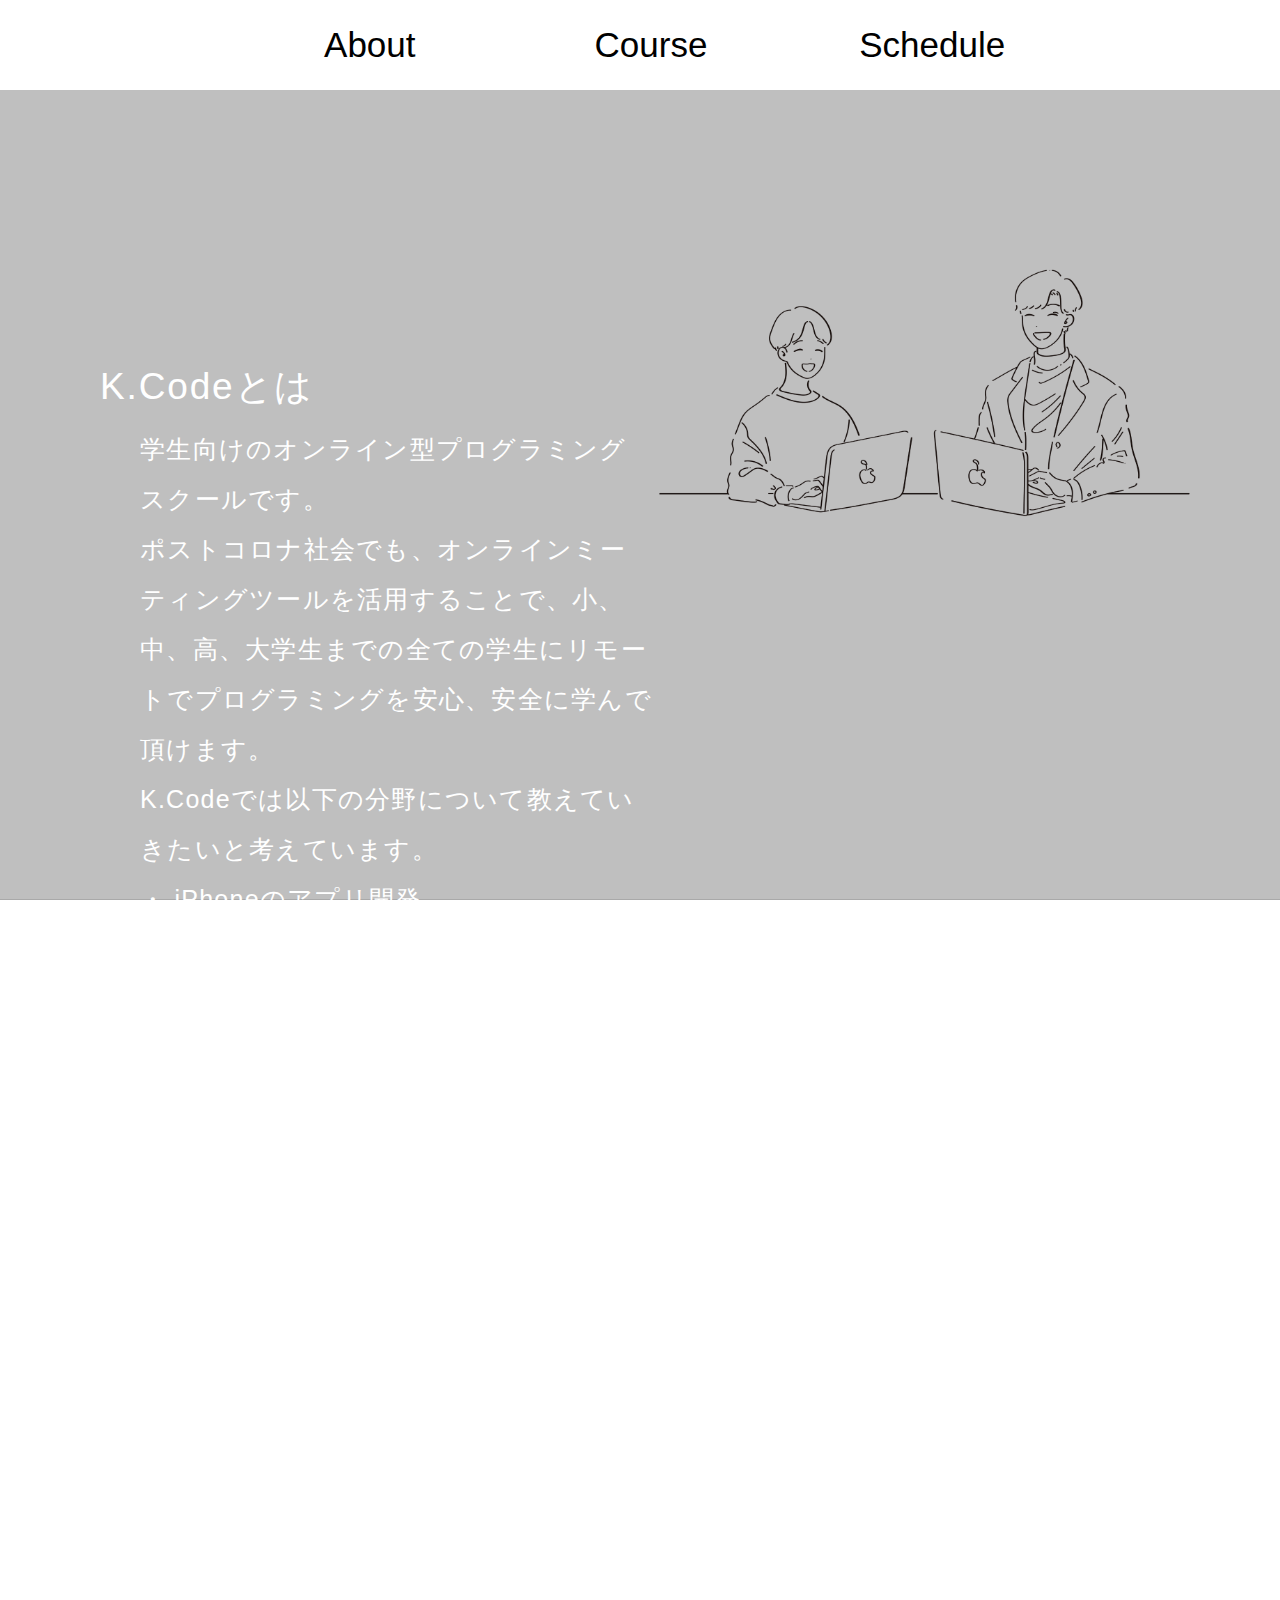
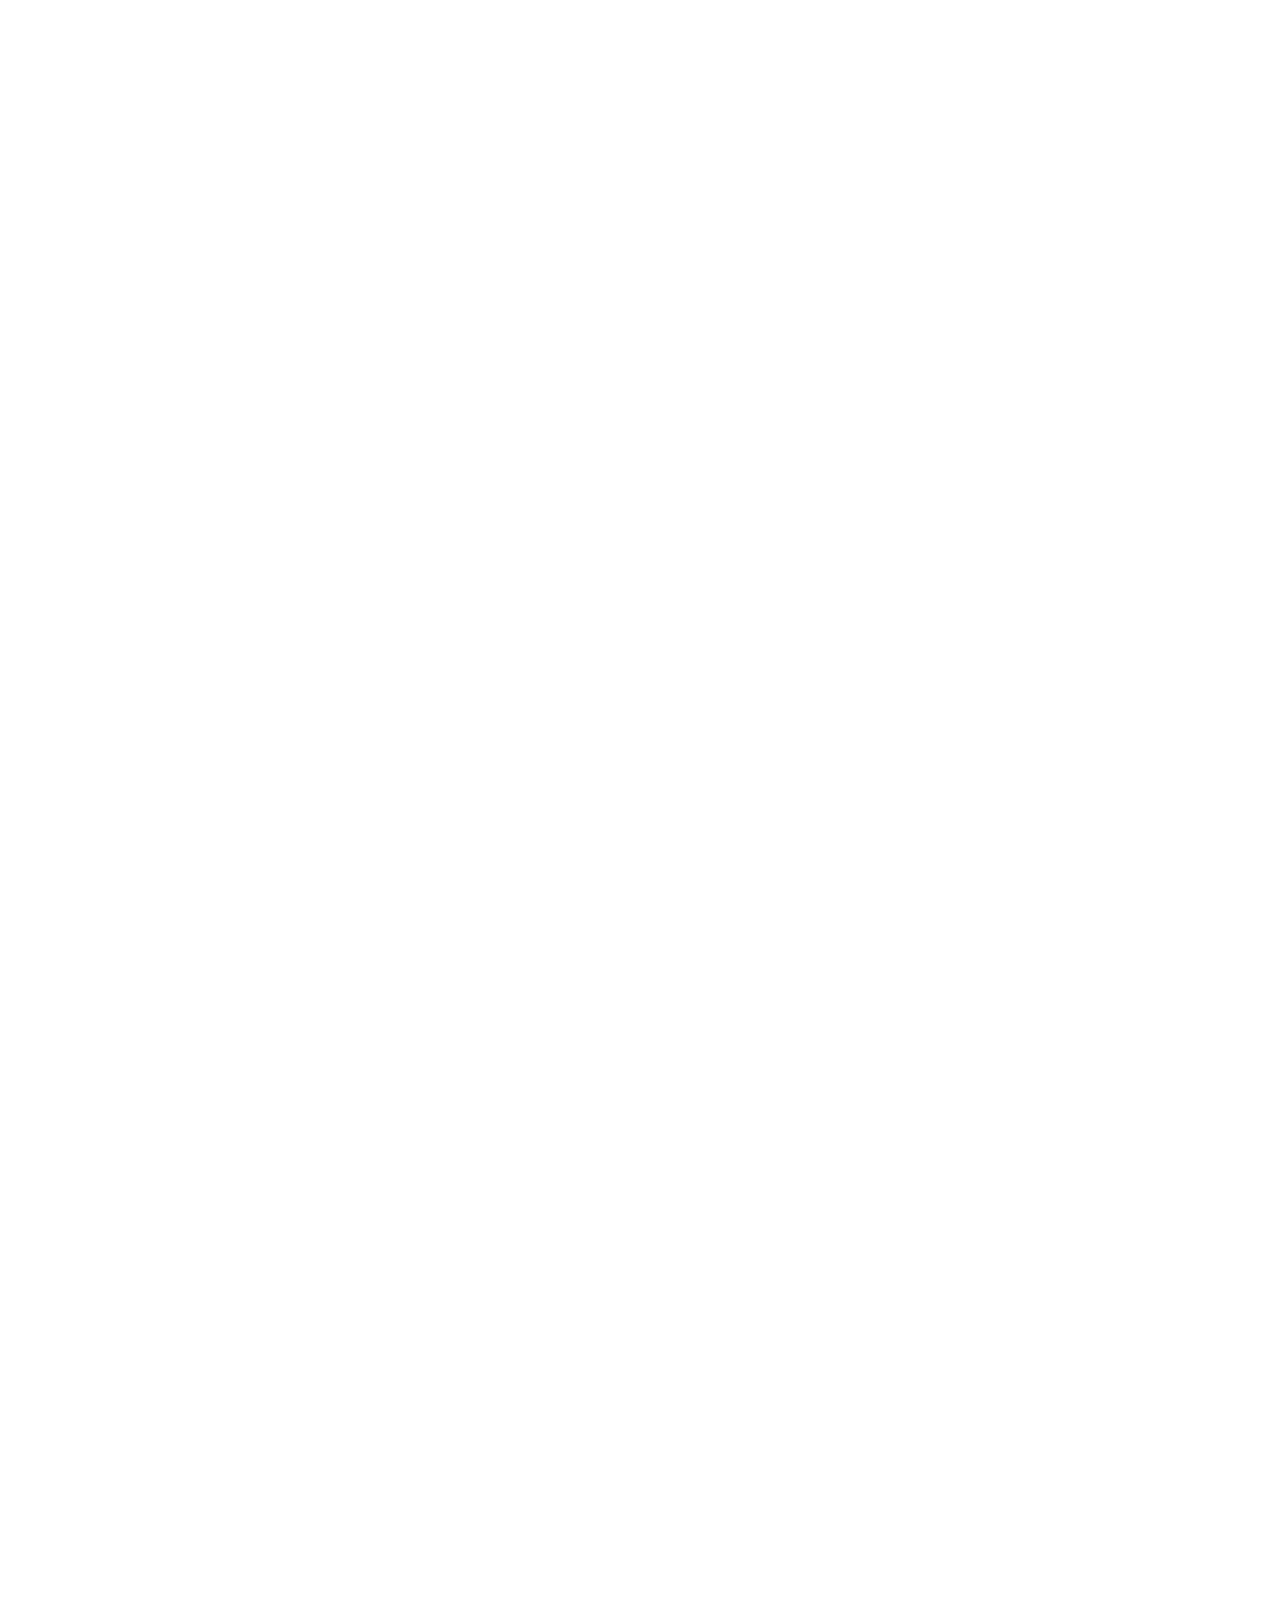
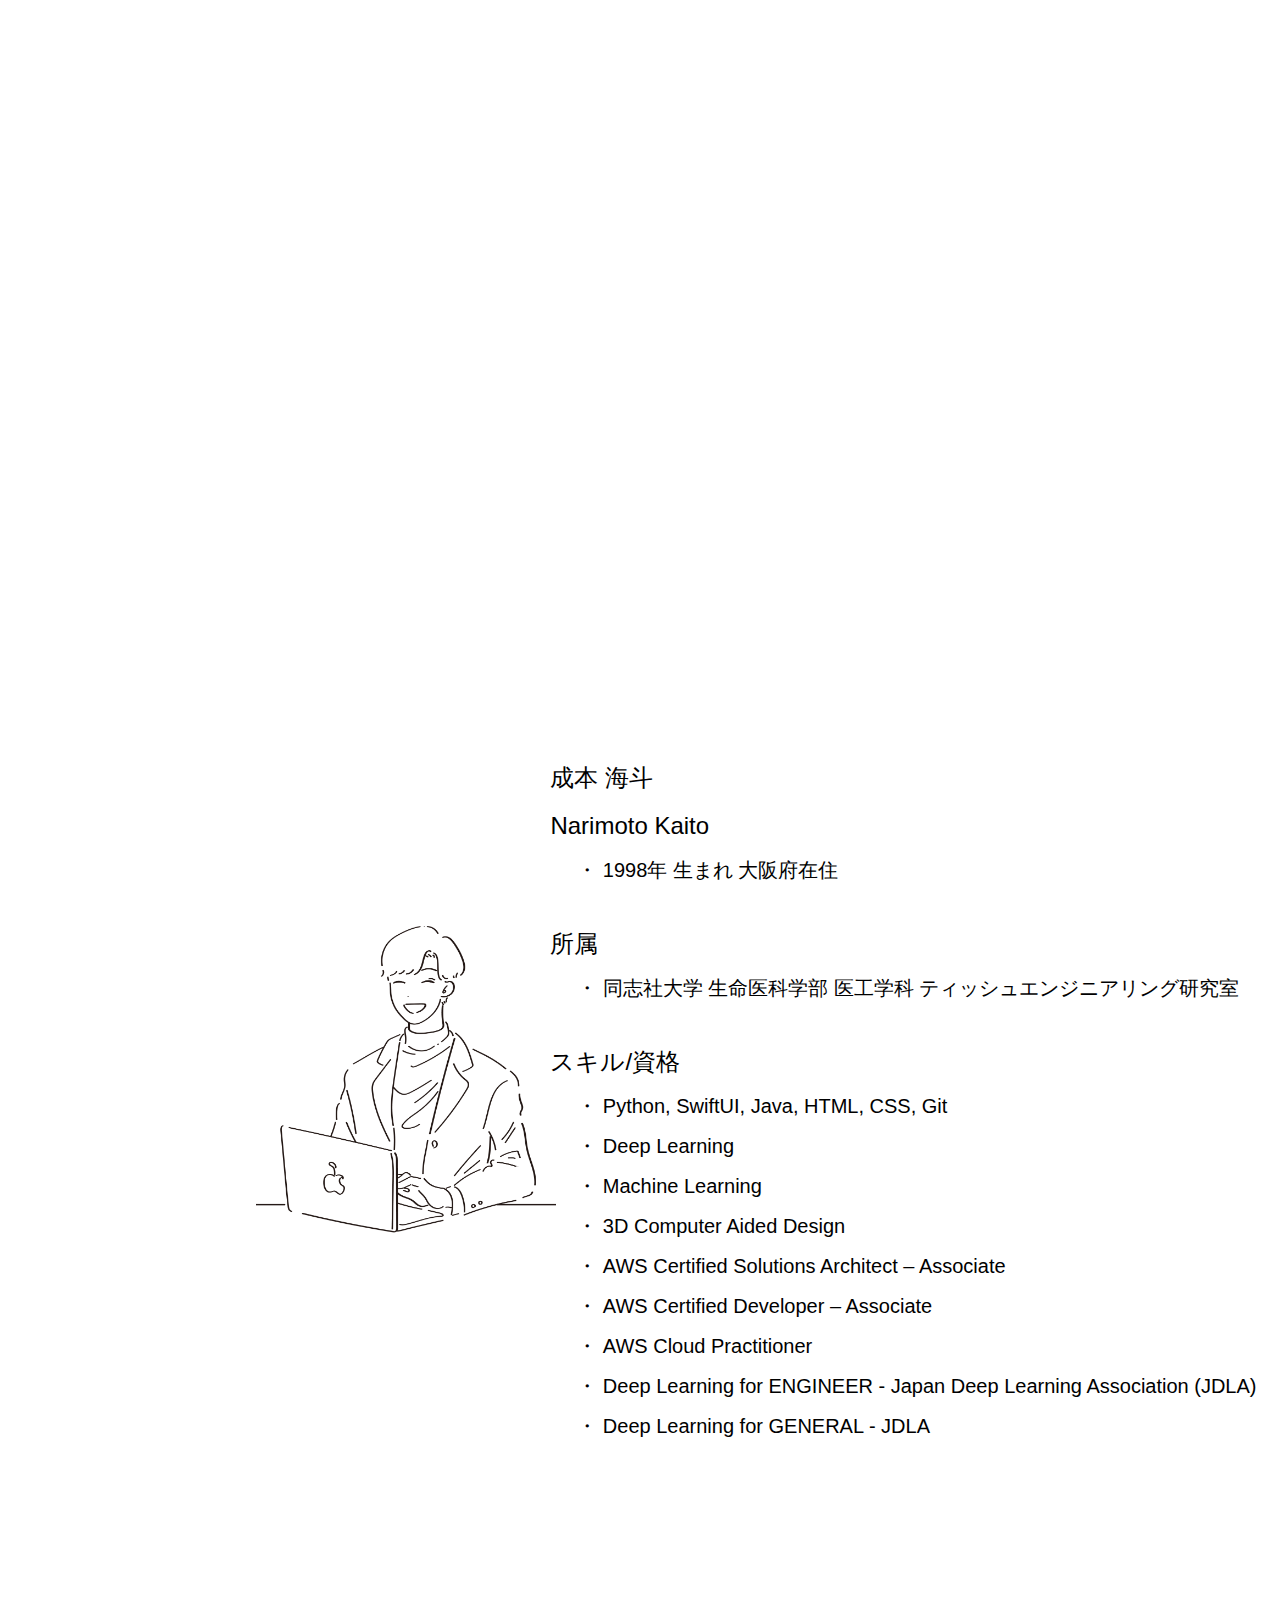
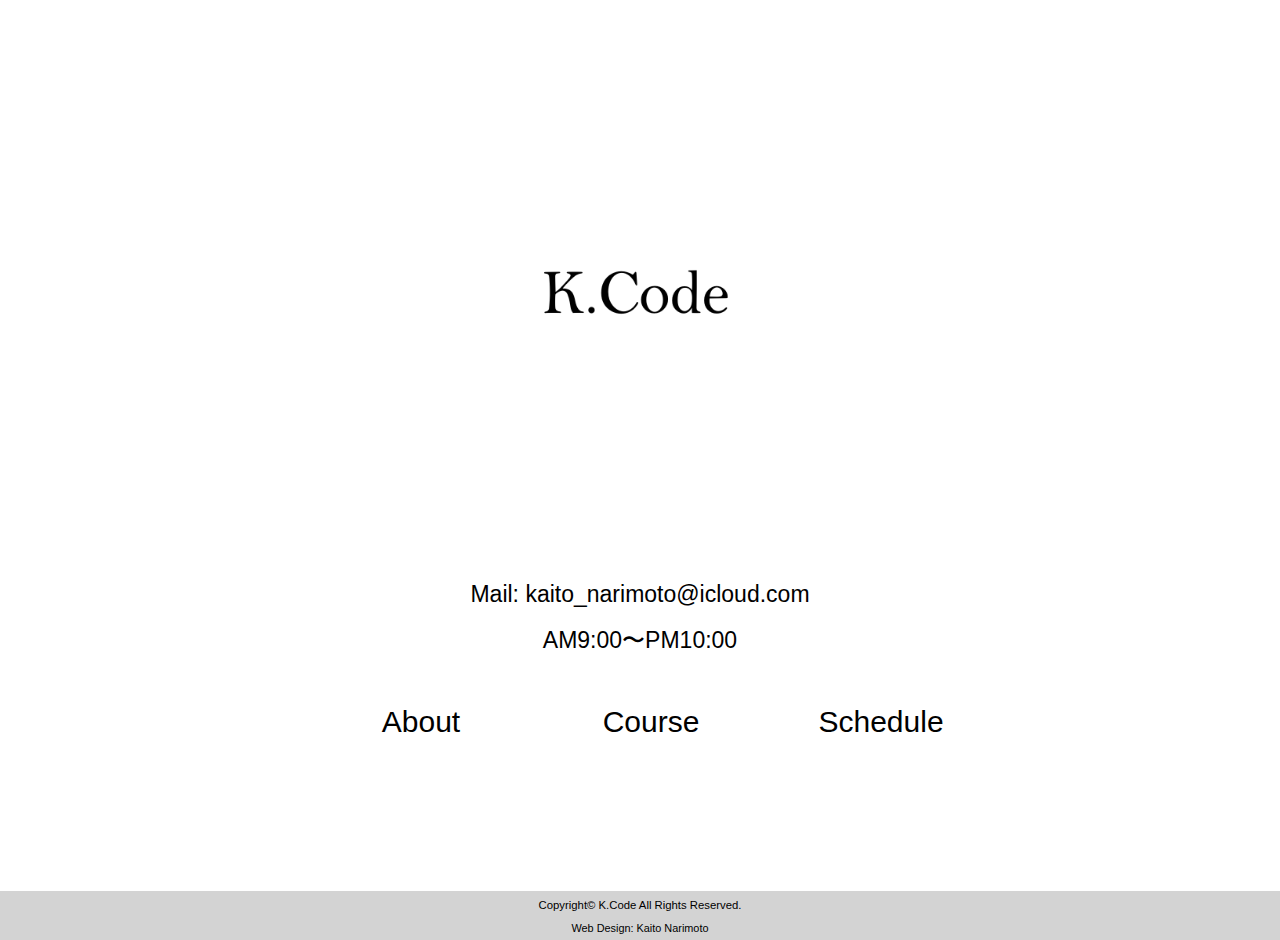
==== commit bd3cc3c8: "add aws" ====
--- a/about_kcode.html
+++ b/about_kcode.html
@@ -115,10 +115,11 @@
   ・ Deep Learning</br>
   ・ Machine Learning</br>
   ・ 3D Computer Aided Design</br>
-  ・ Robot Operating System</br>
-  ・ Deep Learning for GENERAL - Japan Deep Learning Association (JDLA)</br>
-  ・ Deep Learning for ENGINEER - JDLA</br>
+  ・ AWS Certified Solutions Architect – Associate</br>
+  ・ AWS Certified Developer – Associate</br>
   ・ AWS Cloud Practitioner</br>
+  ・ Deep Learning for ENGINEER - Japan Deep Learning Association (JDLA)</br>
+  ・ Deep Learning for GENERAL - JDLA</br>
 </br>
 </h6>
 
